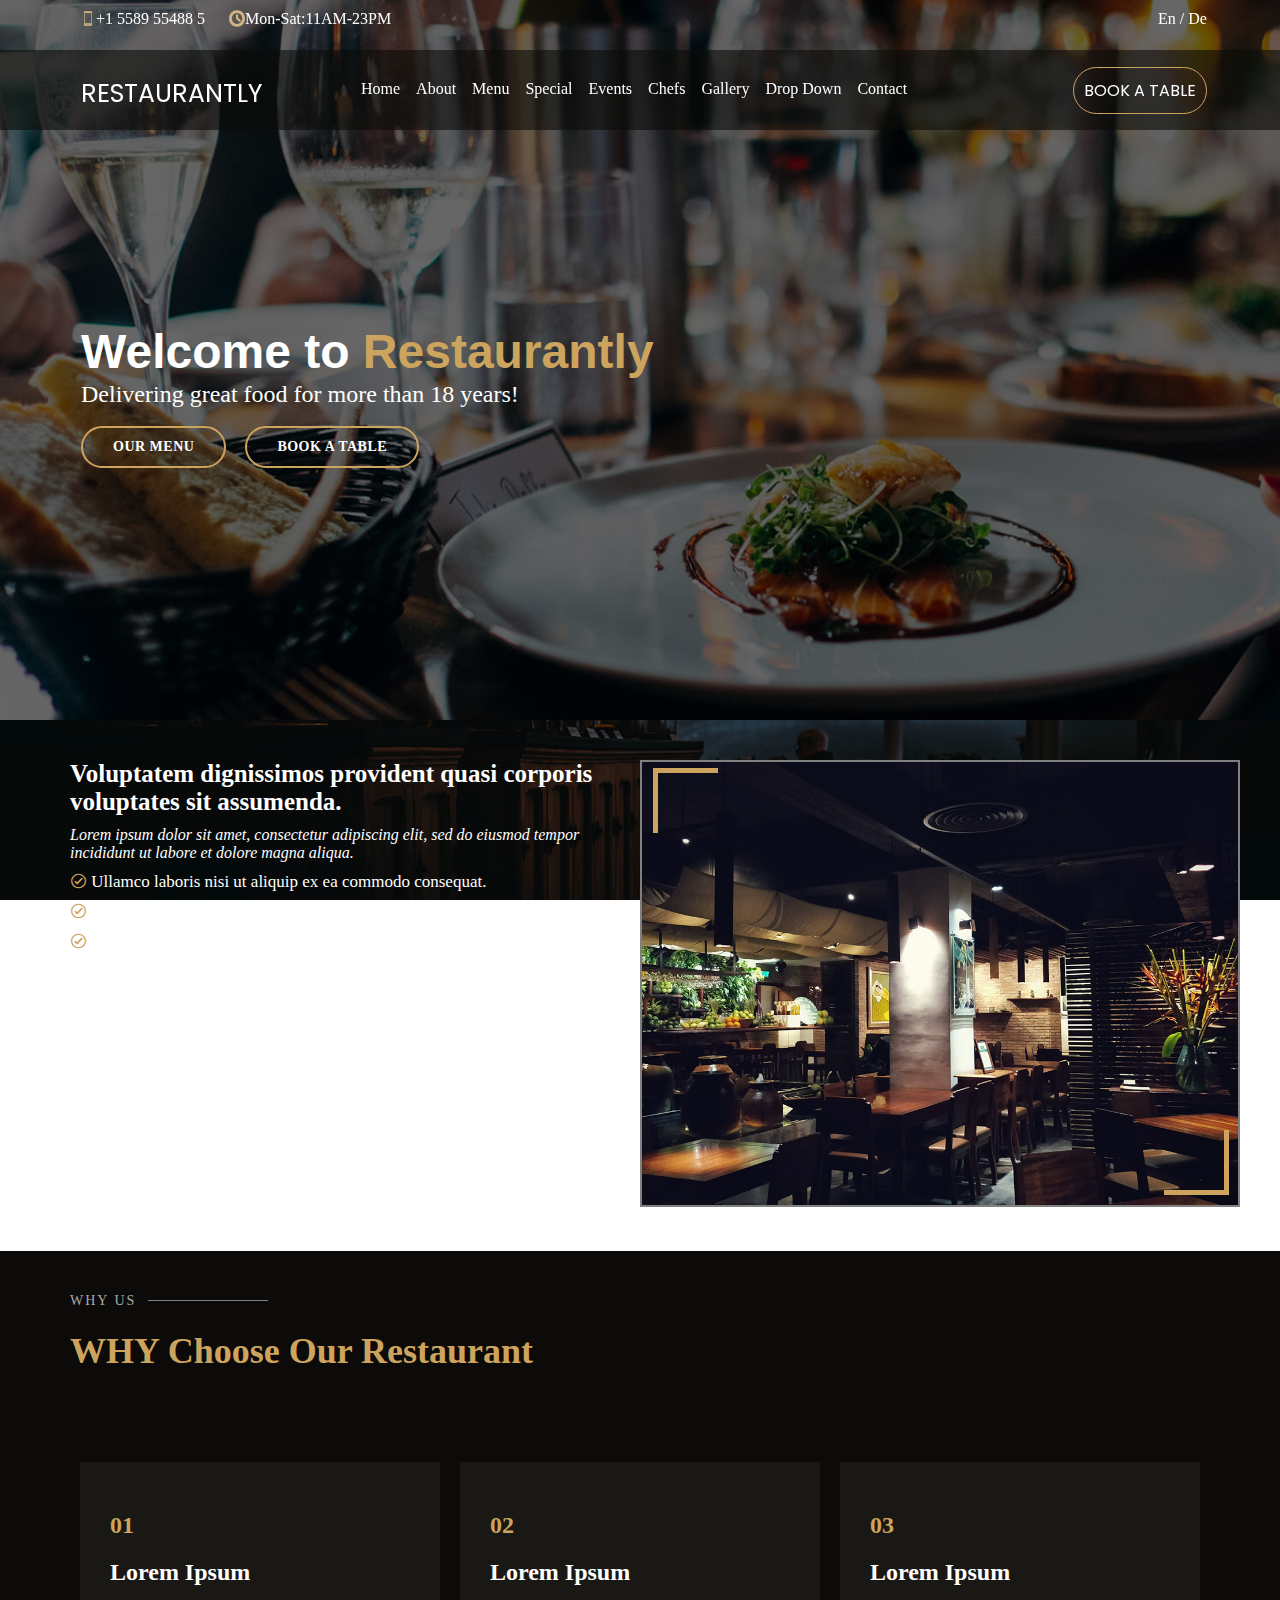
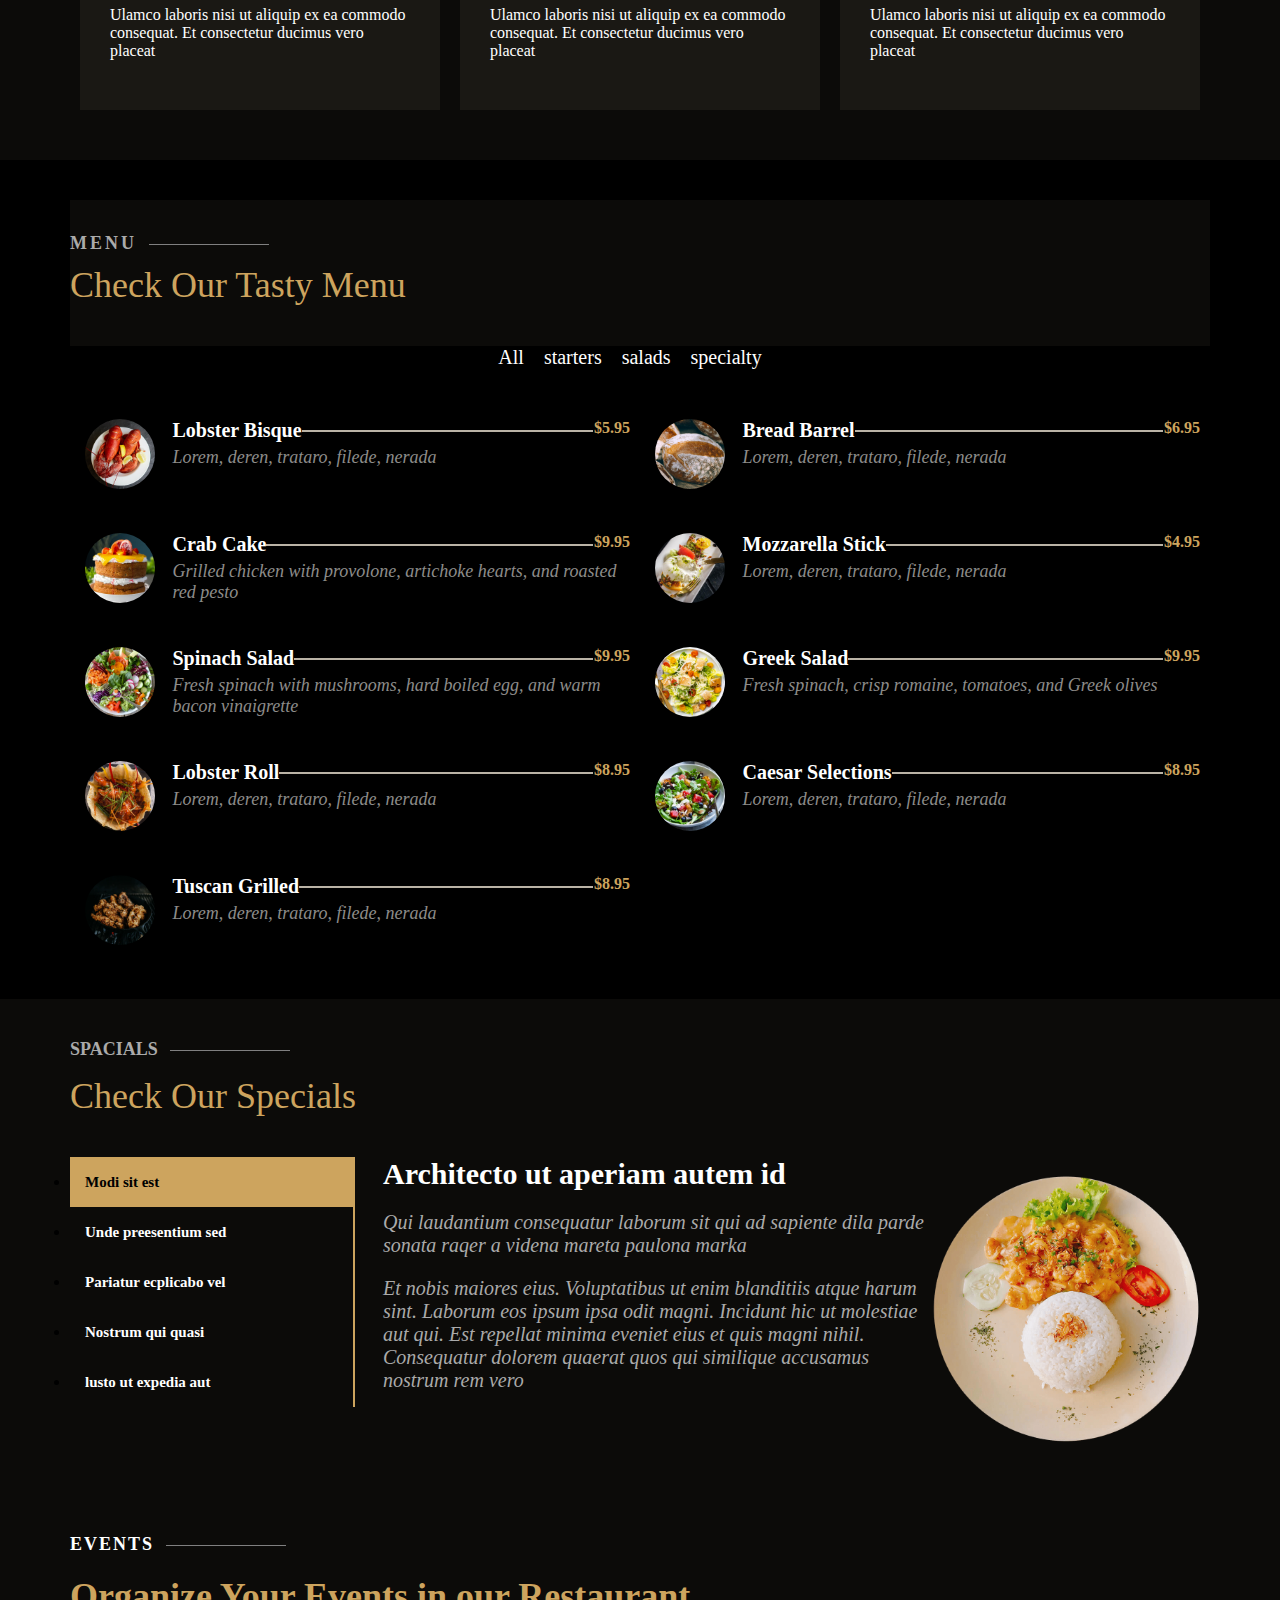
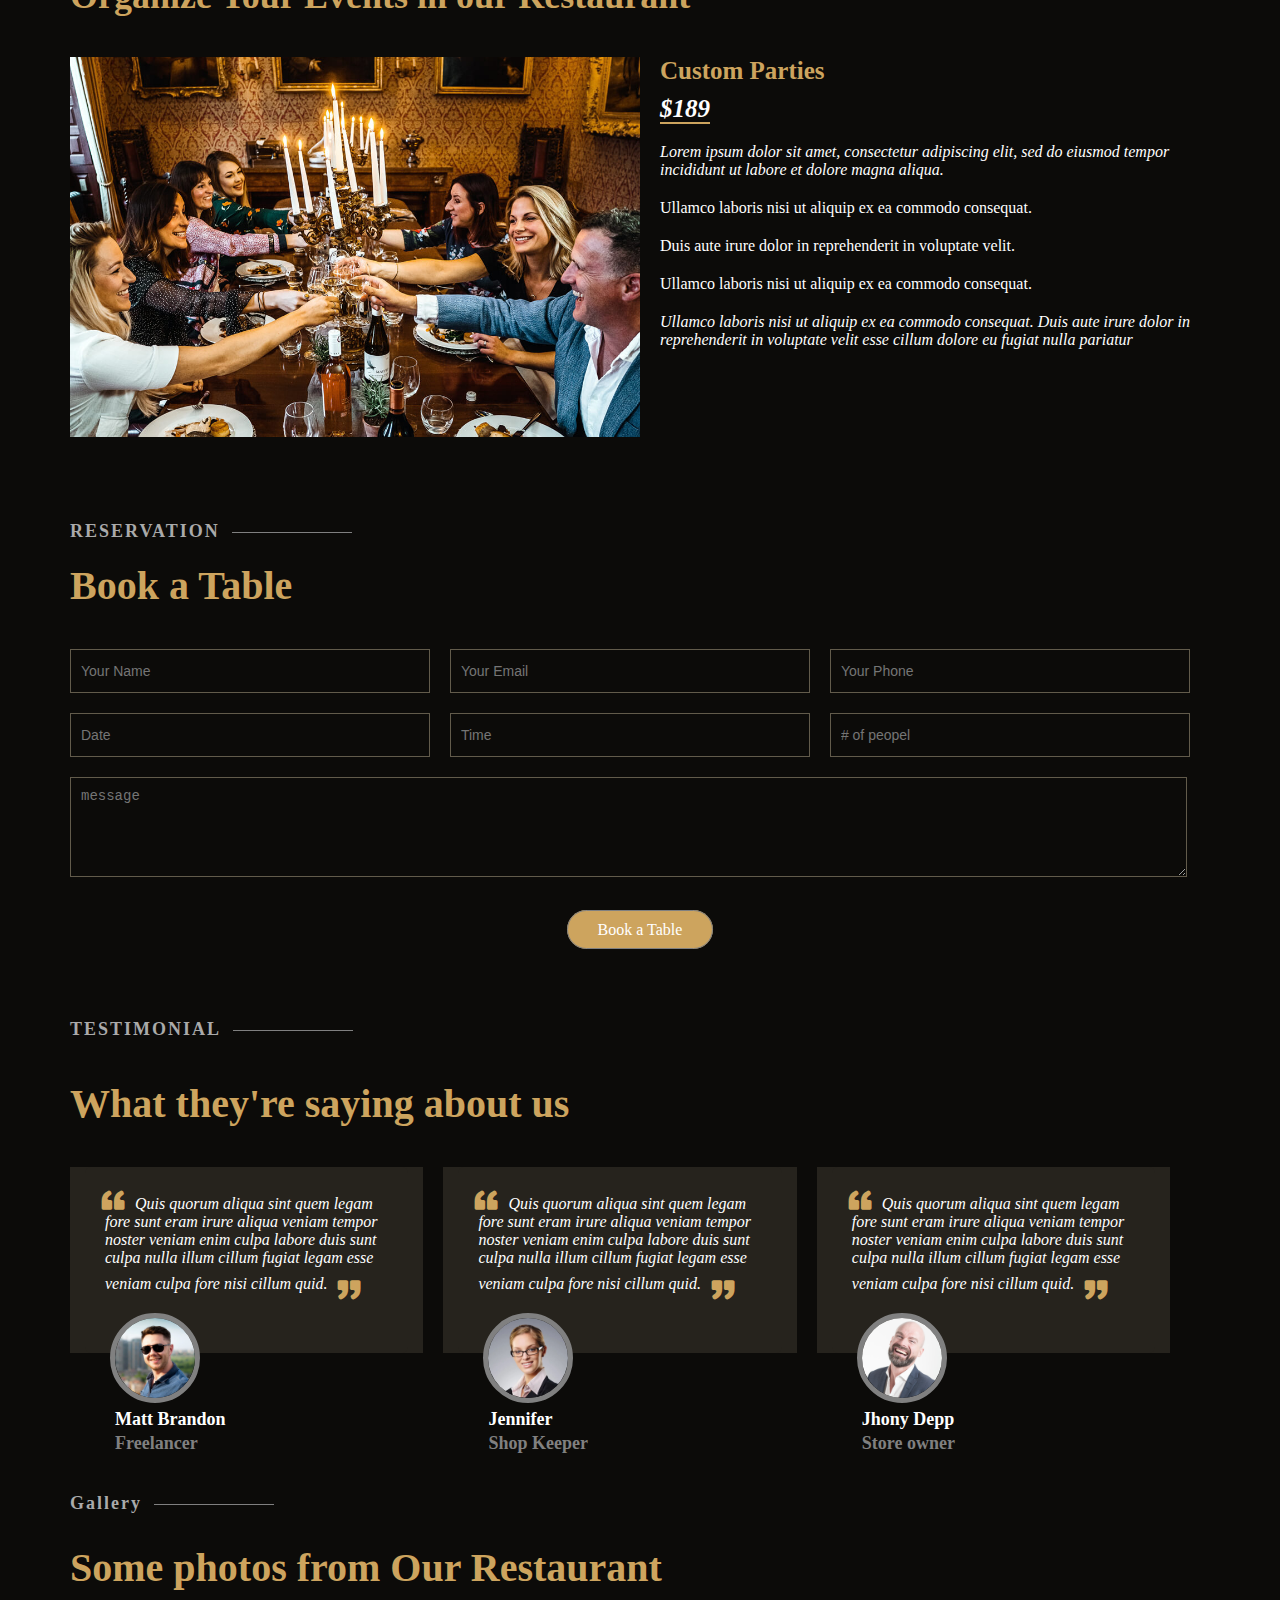
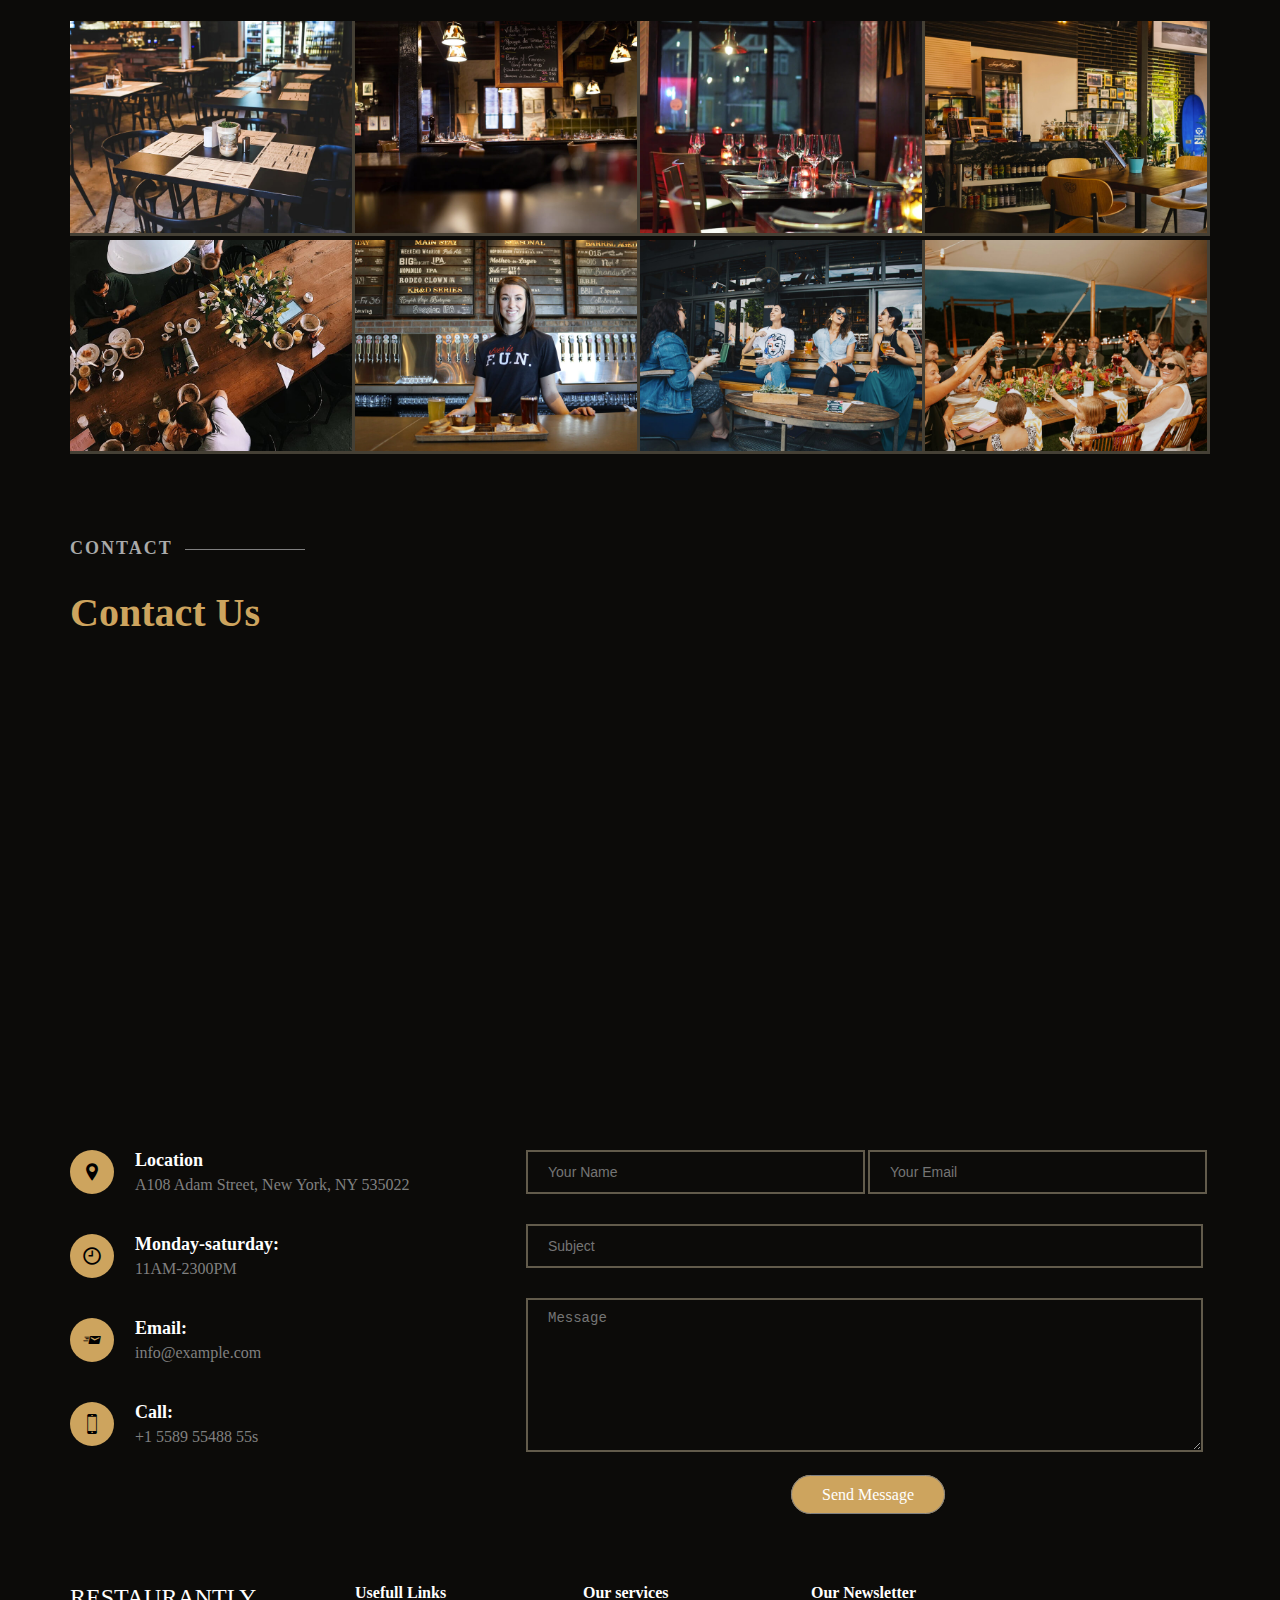
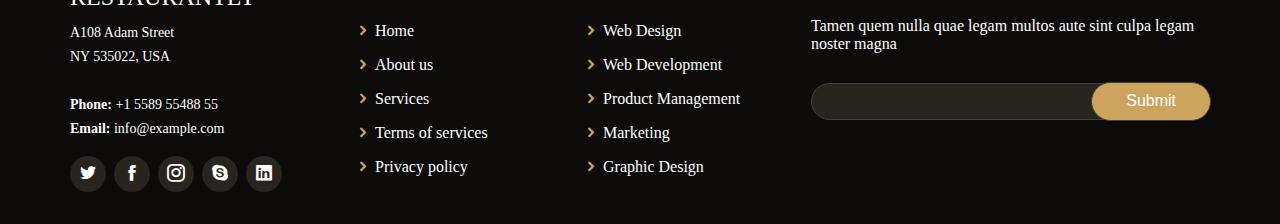
==== index.html @ fe497182 "update" ====
<!DOCTYPE html>
<html lang="en">    
<head>
    <meta charset="UTF-8">
    <meta http-equiv="X-UA-Compatible" content="IE=edge">
    <meta name="viewport" content="width=device-width, initial-scale=1.0">
    <link rel="stylesheet" href="css/style.css">
	<link rel="stylesheet" href="icons/icofont.min.css">
	
    <title>project-1</title>
</head>
<body>
    <!--header section starts-->
    <header class="header-top">
        <!--header info starts-->
        <div class="header-info">

            <div class="container">
                <div class="top-info">
					<ul class="icon">
						<li><i class="icofont-smart-phone"></i>+1 5589 55488 5</li>
						<li><i class="icofont-ui-clock"></i>Mon-Sat:11AM-23PM</li>
					</ul>
                </div>

                <div class="language">
					<div class="lang">
						<a href="#">En<a>
						<span>/</span>
						<a href="#">De</a>
					</div>
                </div>
            </div>
        </div>
        
     <!--header info end-->

     <!--header menu-->
        <div class="header-menu">
            <div class="container">
                <div class="logo"><p>RESTAURANTLY</P></div>
                <div class="menu">
					<a class="line"href="#">Home</a>
					<a class="line"href="#">About</a>
					<a class="line"href="#">Menu</a>
					<a class="line"href="#">Special</a>
					<a class="line"href="#">Events</a>
					<a class="line"href="#">Chefs</a>
					<a class="line"href="#">Gallery</a>
					<a class="line"href="#">Drop Down</a>
					<a class="line"href="#">Contact</a>
				</div>
                <div class="menu-btn">
					<a class="mbtn" href="#">BOOK A TABLE</a>
				</div>
            </div>
        </div>
    <!--header menu end-->
    </header>

    <!--Banner section starts-->

        <section class="banner-section">
		<div class="container">
            <div class="banner-mini">
			    <div class="banner-para">
					<h1>Welcome to <div class="bpara">Restaurantly</div></h1>
					<h2>Delivering great food for more than 18 years!</h2><br>
					
					<a class="menu-btn1" href="#">OUR MENU</a>
					
					<a class="menu-btn1" href="#">BOOK A TABLE</a>
					
				</div>

            </div>
		</div>
        </section>
    <!--Banner section end-->

    <!--about section-->
        <section class="about-section">
            <div class="container">
			
                <div class="abt-cont">
				<div class="abt-para">
				<h3>Voluptatem dignissimos provident quasi corporis voluptates sit assumenda.</h3>
				<p class="fst-cont">Lorem ipsum dolor sit amet, consectetur adipiscing elit, sed do eiusmod tempor incididunt ut labore et dolore magna aliqua.</p>	
				<ul>
					<li>
						<i class="icofont-check-circled"></i>
						 Ullamco laboris nisi ut aliquip ex ea commodo consequat.
					</li>
				</ul>
				<ul>
					<li>
						<i class="icofont-check-circled"></i>
						 Duis aute irure dolor in reprehenderit in voluptate velit.
					</li>
				</ul>
				<ul>
					<li>
						<i class="icofont-check-circled"></i>
						 Ullamco laboris nisi ut aliquip ex ea commodo consequat. Duis aute irure dolor in reprehenderit in voluptate trideta storacalaperda mastiro dolore eu fugiat nulla pariatur.
					</li>
				</ul>
				<p class="last-cont">Ullamco laboris nisi ut aliquip ex ea commodo consequat. Duis aute irure dolor in reprehenderit in voluptate velit esse cillum dolore eu fugiat nulla pariatur. Excepteur sint occaecat cupidatat non proident, sunt in culpa qui officia deserunt mollit anim id est laborum</p>
				</div>
				
				</div> 
				
                <div class="abt-img">
					<img src="about.jpg" rel="image" width="600px">
					
				</div>
				
            </div>
        </section>
            
    <!--about section end-->

    <!-- why us section starts-->
        <section class="why-sec">
            <div class="container">
                <div class="sect-title">
					<span>WHY US</span>
					<h3>WHY Choose Our Restaurant</h3>
				</div>
				
                <div class="why-boxs">
					<div class="box">
				<h2>01</h2>
				<h3>Lorem Ipsum</h3>
				<p>Ulamco laboris nisi ut aliquip ex ea
				commodo consequat. Et consectetur ducimus 
				vero placeat
				</p>
					</div>
				</div>
				
                <div class="why-boxs">
					<div class="box">
					<h2>02</h2>
					<h3>Lorem Ipsum</h3>
					<p>Ulamco laboris nisi ut aliquip ex ea
						commodo consequat. Et consectetur ducimus 
						vero placeat
					</p>
					</div>
				</div>
				
                <div class="why-boxs">
					<div class="box">
					<h2>03</h2>
					<h3>Lorem Ipsum</h3>
					<p>Ulamco laboris nisi ut aliquip ex ea
						commodo consequat. Et consectetur ducimus 
						vero placeat
					</p>
					</div>
				</div>
            </div>
        </section>
    <!--why us section end-->

    <!--food items section starts-->

        <section class="food-items">
            <div class="container">
                <div class="sect-title">
					<h2>MENU</h2>
					<p>Check Our Tasty Menu</p>
				</div>
                <div class="food-title">
					<ul class="menu-items">
						<li><a href="#">All</a></li>
						<li><a href="#">starters</a></li>
						<li><a href="#">salads</a></li>
						<li><a href="#">specialty</a><li>
					</ul>
				
				</div>
			<div class="f-section">
                <div class="food-menu">
                    <div class="food-img">
						<img src="WhatsApp-image.jpeg" width="70px">
					</div>
                    <div class="food-content">
						<div class="ftop">
							<a href="#">Lobster Bisque</a>
							<span>$5.95</span>
							<p>Lorem, deren, trataro, filede, nerada</p>
						</div>
					</div>
                </div>
				
                <div class="food-menu">
                    <div class="food-img">
						<img src="WhatsApp Image.jpeg" width="70px">
					</div>
                    <div class="food-content">
						<div>
							<a href="#">Bread Barrel</a>
							<span>$6.95</span>
							<p>Lorem, deren, trataro, filede, nerada</p>
						</div>
					</div>
                </div>
                <div class="food-menu">
                    <div class="food-img">
						<img src="cake.jpg" width="70px">
					</div>
                    <div class="food-content">
						<div>
							<a href="#">Crab Cake</a>
							<span>$9.95</span>
							<p>Grilled chicken with provolone, artichoke hearts, and roasted red pesto</p>
						</div>
					</div>
                </div>
                <div class="food-menu">
                    <div class="food-img">
						<img src="WhatsApp.jpeg" width="70px">
					</div>
                    <div class="food-content">
						<div>
							<a href="#">Mozzarella Stick</a>
							<span>$4.95</span>
							<p>Lorem, deren, trataro, filede, nerada</p>
						</div>
					</div>
                </div>
                <div class="food-menu">
                    <div class="food-img">
						<img src="WhatsApp I.jpeg" width="70px">
					</div>
                    <div class="food-content">
						<div>
							<a href="#">Spinach Salad</a>
							<span>$9.95</span>
							<p>Fresh spinach with mushrooms, hard boiled egg, and warm bacon vinaigrette</p>
						</div>
					</div>
                </div>
                <div class="food-menu">
                    <div class="food-img">
						<img src="WhatsApp Im.jpeg" width="70px">
					</div>
                    <div class="food-content">
						<div>
							<a href="#">Greek Salad</a>
							<span>$9.95</span>
							<p>Fresh spinach, crisp romaine, tomatoes, and Greek olives</p>
						</div>
					</div>
                </div>
				
				<div class="food-menu">
                    <div class="food-img">
						<img src="roll.jpeg" width="70px">
					</div>
                    <div class="food-content">
						<div class="ftop">
							<a href="#">Lobster Roll</a>
							<span>$8.95</span>
							<p>Lorem, deren, trataro, filede, nerada</p>
						</div>
					</div>
                </div>
				
				<div class="food-menu">
                    <div class="food-img">
						<img src="eaa.jpeg" width="70px">
					</div>
                    <div class="food-content">
						<div class="ftop">
							<a href="#">Caesar Selections</a>
							<span>$8.95</span>
							<p>Lorem, deren, trataro, filede, nerada</p>
						</div>
					</div>
                </div>
				
				<div class="food-menu">
                    <div class="food-img">
						<img src="chiken.jpeg" width="70px">
					</div>
                    <div class="food-content">
						<div class="ftop">
							<a href="#">Tuscan Grilled</a>
							<span>$8.95</span>
							<p>Lorem, deren, trataro, filede, nerada</p>
						</div>
					</div>
                </div>
            </div>
			</div>



        </section>
    <!-- food items end-->
	
	<!--special section starts-->
	
	<section class="special-section">
		<div class="container">
			<div class="spacial-title">
				<h2>SPACIALS</h2>
				<p>Check Our Specials</p>
			</div>
			
			<div class="spec-name">
				<ul>
					<li><a class="active" href="#">Modi sit est</a></li>
					<li><a href="#">Unde preesentium sed</a></li>
					<li><a href="#">Pariatur ecplicabo vel</a></li>
					<li><a href="#">Nostrum qui quasi</a></li>
					<li><a href="#">lusto ut expedia aut</a></li>	
				</ul>
			</div>
			<div class="spec-cont">
				<h3>Architecto ut aperiam autem id</h3>
				<p>Qui laudantium consequatur laborum sit qui ad sapiente dila
			     	parde sonata raqer a videna mareta paulona marka</p>
				<p>Et nobis maiores eius. Voluptatibus ut enim blanditiis atque harum sint. Laborum eos ipsum ipsa odit magni. Incidunt hic ut molestiae aut qui. Est repellat minima eveniet eius et quis magni nihil. Consequatur dolorem quaerat quos qui similique accusamus nostrum rem vero</p>
				
			</div>
			<div class="spec-img">
				<img src="specials-1.png" width="285px">
			
			</div>
		</div>
	</section>
	<!--special section end-->
	
	<!--events section starts-->
	<section>
		<div class="events-section">
			<div class="container">
				<div class="event-title">
					<h2>EVENTS</h2>
					<h3>Organize Your Events in our Restaurant</h3>
				</div>
				<div class="event-img">
					<img src="event-private.jpg" >
				</div>
				<div class="event-para">
					<h2>Custom Parties</h2>
					<span>$189</span>
					<p>Lorem ipsum dolor sit amet, consectetur adipiscing elit, sed do eiusmod tempor incididunt ut labore et dolore magna aliqua.</p>
					<ul>
						<li> Ullamco laboris nisi ut aliquip ex ea commodo consequat.</li>
						<li> Duis aute irure dolor in reprehenderit in voluptate velit.</li>
						<li> Ullamco laboris nisi ut aliquip ex ea commodo consequat.</li>
					</ul>
					<p> Ullamco laboris nisi ut aliquip ex ea commodo consequat. Duis aute irure dolor in reprehenderit in voluptate velit esse cillum dolore eu fugiat nulla pariatur</p>
					
				</div>
			</div>
		</div>
	</section>
	<!--events section end-->
	<!--reservation section starts-->
	<section>
		<div class="reservation-section">
			<div class="container">
				<div class="reservation-title">
					<h2>RESERVATION</h2>
					<h3>Book a Table</h3>
				</div>
				<div class="form-container">
			
						<div class="boxes">
							<input class="fboxes" type="text" id="name" placeholder="Your Name"> 
						</div>
						<div class="boxes">
							<input class="fboxes" type="text" id="email" placeholder="Your Email"> 
						</div>
						<div class="boxes">
							<input class="fboxes" type="text" id="phone" placeholder="Your Phone"> 
						</div>
						<div class="boxes">
							<input class="fboxes" type="text" id="date" placeholder="Date"> 
						</div>
						<div class="boxes">
							<input class="fboxes" type="text" id="time" placeholder="Time"> 
						</div>
						<div class="boxes">
							<input class="fboxes" type="text" id="people" placeholder="# of peopel"> 
						</div>
						<div class="mbox">
							<textarea class="tbox" type="text" id="message" placeholder="message"></textarea> 
						</div>
						<div class="fbutton">
							<a href="#">Book a Table</a>
						</div>
				</div>
			</div>
		</div>
	
	</section>
	<!--reservation section end-->
	
	<!--testimonials section start-->
	<section>
		<div class="testimonial-section">
			<div class="container">
				<div class="testimonial-title">
					<h2>TESTIMONIAL</h2>
					<p>What they're saying about us</p>
				</div>
				
				<div class="testimonial-content">
				  <div class="test-container">
					<div class="cont-1">
						<p> 
							<i class="icofont-quote-left"></i>
							 Quis quorum aliqua sint quem legam fore sunt eram irure aliqua veniam tempor noster veniam enim culpa labore duis sunt culpa nulla illum cillum fugiat legam esse veniam culpa fore nisi cillum quid. 
							<i class="icofont-quote-right"></i>
						</p>
						<img  class="timg" src="testimonials-1.jpg">
						
							<h3>Matt Brandon</h3>
							<h4>Freelancer</h4>
					</div>
					
					<div class="cont-1">
						<p> 
							<i class="icofont-quote-left"></i>
							 Quis quorum aliqua sint quem legam fore sunt eram irure aliqua veniam tempor noster veniam enim culpa labore duis sunt culpa nulla illum cillum fugiat legam esse veniam culpa fore nisi cillum quid. 
							<i class="icofont-quote-right"></i>
						</p>
						<img  class="timg" src="testimonials-2.jpg">
						
							<h3>Jennifer</h3>
							<h4>Shop Keeper</h4>
					</div>
					
					<div class="cont-1">
						<p> 
							<i class="icofont-quote-left"></i>
							 Quis quorum aliqua sint quem legam fore sunt eram irure aliqua veniam tempor noster veniam enim culpa labore duis sunt culpa nulla illum cillum fugiat legam esse veniam culpa fore nisi cillum quid. 
							<i class="icofont-quote-right"></i>
						</p>
						<img  class="timg" src="testimonials-3.jpg">
						
							<h3>Jhony Depp</h3>
							<h4>Store owner</h4>
					</div>
					
					</div>
					
					
			    </div>
		    </div>
			
	    </div>
	</section>
	
	<!--testimonials section end-->
	
	<!--Gallery section start-->
	<section>
		<div class="gallery-section">
			<div class="container">
				<div class="gallery-title">
					<h2>Gallery</h2>
					<p>Some photos from Our Restaurant</p>
				</div>
				
				<div class="gallery-cont">
					<div class="gallery-images">
					
						<div class="gimg">
						<img src="gallery-1.jpg">
						</div>
						
						<div class="gimg">
						<img src="gallery-2.jpg">
						</div>
						
						<div class="gimg">
						<img src="gallery-3.jpg">
						</div>
						
						<div class="gimg">
						<img src="gallery-4.jpg">
						</div>
						
						<div class="gimg">
						<img src="gallery-5.jpg">
						</div>
						
						<div class="gimg">
						<img src="gallery-6.jpg">
						</div>
						
						<div class="gimg">
						<img src="gallery-7.jpg">
						</div>
						
						<div class="gimg">
						<img src="gallery-8.jpg">
						</div>
						
					</div>
				</div>
			</div>
		</div>
	
	</section>
	<!--Gallery section end-->
	
	<!--chefs section start-->
	 
	<!--chefs section end-->
	<!--contact section start-->
	
	<section>
		<div class="contact-section">
			<div class="container">
				<div class="contact-title">
					<h2>CONTACT</h2>
					<p>Contact Us</p>
				</div>
			</div>
			    <div class="containerfulid">
					<iframe src="https://www.google.com/maps/embed?pb=!1m18!1m12!1m3!1d7775.930779133994!2d80.21959857847457!3d12.974065517430153!2m3!1f0!2f0!3f0!3m2!1i1024!2i768!4f13.1!3m3!1m2!1s0x3a525d4711612b35%3A0x19e6c6aaa6a4b995!2sAdyar%20Ananda%20Bhavan%20A2B%20Veg%20Restaurant!5e0!3m2!1sen!2sin!4v1663701608934!5m2!1sen!2sin" width="1515px" height="400px" style="border:0;" allowfullscreen="" loading="lazy" referrerpolicy="no-referrer-when-downgrade"></iframe>
				</div>
		</div>
	
	</section>
		<!--contact section end-->
		
		<!--location section start-->
		
		<section>
			<div class="location-section">
				<div class="container">
					<div class="location-cont">
						<div class="address">
							<i class="icofont-location-pin"></i>
							<h4>Location</h4>
							<p>A108 Adam Street, New York, NY 535022</p>
						</div>
						
						<div class="open-hours">
							<i class="icofont-clock-time"></i>
							<h4>Monday-saturday:</h4>
							<p>11AM-2300PM</p>
						</div>
						
						<div class="email">
							<i class="icofont-send-mail"></i>
							<h4>Email:</h4>
							<p>info@example.com</p>
						</div>
						
						<div class="call">
							<i class="icofont-iphone"></i>
							<h4>Call:</h4>
							<p>+1 5589 55488 55s</p>
						</div>
					</div>
					<div class="location-forms">
						<div class="formbox">
						<div class="row1">
							<input class="lboxes" type="text" id="name" placeholder="Your Name"> 
						</div>
						<div class="row1">
							<input class="lboxes" type="text" id="email" placeholder="Your Email"> 
						</div>
						</div>
						
						<div class="row2">
						<div>
							<input class="lboxes" type="text" id="phone" placeholder="Subject"> 
						</div>
						
						<div class="row3">
						<div>
							<textarea class="lbox" type="text" id="message" placeholder="Message"></textarea> 
						</div>
						
						<div class="rbutton">
							<a href="#">Send Message</a>
						</div>
						
						</div>
				</div>
			</div>
		</section>
		<!--location section end-->
		<!--last-section section start-->
		
		<section>
			<div class="last-section">
				<div class="container">
					<div class="column-section">
						<div class="colu1">
						<h2>RESTAURANTLY</h2>
						<p>A108 Adam Street<br>NY 535022, USA<br><br>
							<b>Phone:</b> +1 5589 55488 55 <br>
							<b>Email:</b> info@example.com
						</p>
						<div class="socialicon">
							<a>
								<i class="icofont-twitter"></i>
							</a>
							<a>
								<i class="icofont-facebook"></i>
							</a>
							<a>
								<i class="icofont-instagram"></i>
							</a>
							<a>
								<i class="icofont-skype"></i>
							</a>
							<a>
								<i class="icofont-linkedin"></i>
							</a>
						</div>
				
						</div>
						
						<div class="colu2">
							<div class="links">
							<h4>Usefull Links</h4>
							<ul>
								<li>
								<i class="icofont-rounded-right"></i>
								<a>Home</a>
								</li>
								<li>
								<i class="icofont-rounded-right"></i>
								<a>About us</a>
								</li>
								<li>
								<i class="icofont-rounded-right"></i>
								<a>Services</a>
								</li>
								<li>
								<i class="icofont-rounded-right"></i>
								<a>Terms of services</a>
								</li>
								<li>
								<i class="icofont-rounded-right"></i>
								<a>Privacy policy</a>
								</li>
							</ul>
							</div>
					    </div>
						
						<div class="colu3">
							<div class="ourservices">
							<h4>Our services</h4>
							<ul>
								<li>
								<i class="icofont-rounded-right"></i>
								<a>Web Design</a>
								</li>
								<li>
								<i class="icofont-rounded-right"></i>
								<a>Web Development</a>
								</li>
								<li>
								<i class="icofont-rounded-right"></i>
								<a>Product Management</a>
								</li>
								<li>
								<i class="icofont-rounded-right"></i>
								<a>Marketing</a>
								</li>
								<li>
								<i class="icofont-rounded-right"></i>
								<a>Graphic Design</a>
								</li>
							</ul>
							</div>
						</div>
						<div class="colu4">
							<h4>Our Newsletter</h4>
							<p>Tamen quem nulla quae legam multos aute sint culpa legam noster magna</p>
							<div class="searchbar">
								<input type="email" name="email">
								<span class="sub">
								<input type="submit" name="subscribe">
								</span>
							</div>
						</div>
					
					</div>
					
					
					
				</div>
			</div>
		
		</section>
</body>
</html>
---- css/style.css ----
@import url('https://fonts.googleapis.com/css2?family=Poppins:wght@100;300&display=swap');
*{
    margin: 0;
    padding: 0;
    box-sizing: border-box;
}

/*main container ----*/
.container{
    width: 1170px;
    padding-left: 15px;
    padding-right: 15px;
    margin: 0 auto;
    display: flex;
    flex-wrap: wrap;
}

.container-fluid{
    width: 100%;
    padding-left: 15px;
    padding-right: 15px;
    display: flex;
    flex-wrap: wrap;
}

.header-top{
    position:fixed;
	width:100%;
	z-index:4;
	
}
.header-info{
		
}
.header-menu{
	background-color:rgba(12, 11, 9, 0.6);
	padding:15px 0;
	font-family: sans-seri
}
.top-info{
    width: 70%;
    height: 50px;
    border: solid px red;
    
}
.icon li{
	color: White;
	display:inline-block;
	list-style-type:none;
	padding:10px;
}
.icon li i{
	color: #d0b483;
}
.language{
    width: 30%;
    height:50px;
	padding-left:290px;
	padding-top:10px;	
   
}
.lang a{
	text-decoration:none;
	color: white;
	text-align:right;
	
}
.logo{
    width: 25%;
    height: 50px;
    
}
.logo p{
	padding:10px;
	padding-left:11px;
	color: white;
	font-size: 25px;
	font-family: Poppins, sans-serif;
}
.menu{
	padding-top: 15px;
    width: 50%;    
}

.line{
	
	padding:6px;
	color:white;
	text-decoration:none;
	
}
.line:hover{
	color:#cda45e;
}
.menu-btn{
    width: 25%;
	padding-left:145px;
    font-family: 'Poppins', sans-serif;
	display:flex;
	align-items:center;
	justify-content: center;
}
.mbtn{
	padding:10px;
	color:white;
	border: 1px solid #cda45e;
	border-radius: 50px;
	text-decoration:none;
}
.mbtn:hover{
	background-color:#cda45e;
}


/*.... banner section ...*/

.banner-section{
	width:100%;
	background:linear-gradient(rgb(0 0 0 / 60%), rgb(0 0 0 / 60%)),url(../hero-bg.jpg);
	padding:10px;
	background-attachment: fixed;
	background-size: cover;
}
.banner-mini{
	padding:165px 0px;	
	background-size: cover;
}
.banner-para{
	padding: 25% 11px;
	width:100%;
	height:370px;	
}
.banner-para h1{
	margin:0;
	font-size:48px;
	font-weight:700;
	line-height:56px;
	color:#fff;
	font-family: sans-serif;
}
.banner-para h2{
	color:#fff;
	font-weight:500;
	line-height:1.2;	
}
.menu-btn1{
	display:inline-block;
	padding:12px 30px;
	margin-top:15px;
	margin:0 15px 0 0;
	text-transform:uppercase;
	border: 2px solid #cda45e;
	line-height:1;
	font-weight:600;
	font-size:14px;
	letter-spacing:0.5px;
	color:#fff;
	border-radius:50px;
	text-decoration:none;
}

.bpara{
	display:inline-block;
	color:#cda45e;
}
.menu-btn1:hover{
	background-color:#cda45e;
}
/*... about section ....*/

.about-section{
    padding: 40px 0;
	background-image: linear-gradient(rgb(0 0 0 / 60%), rgb(0 0 0 / 60%)), url(../about-bg.jpg);	
	background-repeat:no-repeat;
	background-size:cover;
	background-attachment: fixed;
	
}
.abt-para h3{
	font-size: 25px;
	font-weight:600;
	color:white;
	margin-bottom:10px;
}

.abt-para ul li i{
	color:#cda45e;
}
.abt-para ul li {
	color:white;
	list-style-type:none;
	font-size:17px;
	margin-bottom:10px;
	font-size:200;
}
.fst-cont{
	font-style:italic;
	color:white;
	margin-bottom:10px;
}	
.last-cont{
	font-size:20px;
	color:white;
	margin-top:20px;
	font-family:sans serif;
}

.abt-cont{
    width:50%;
    
}
.abt-img{
    width:50%;
	position:relative;
}
.abt-img img{
	border:2px solid grey;
}

.abt-img::before{
	content:"";
	width:60px;
	height:60px;
	border-right:5px solid #cda45e;	
	border-bottom:5px solid #cda45e;
	position:absolute;
	right:-19px;
	bottom:16px;
	z-index:2;
	opacity:1;
}
.abt-img::after{
	content:"";
	width:60px;
	height:60px;
	border-left:5px solid #cda45e;	
	border-top:5px solid #cda45e;
	position:absolute;
	right:492px;
	top:8px;
	z-index:1;
	opacity:1;
}
.food-content a:hover{
	color:#cda45e;
}

/*... why us section...*/

.why-us-section{
    padding: 40px 0;
    
}
.sect-title{
    width:100%;
    padding:40px 0;
	background-color: #0c0b09;
    
}
.sect-title span{
	font-size:14px;
	font-weight:500;
	padding:0;
	margin:0px 0px 25px 0px;
	line-height:1px;
	letter-spacing:2px;
	text-transform:uppercase;
	color:white;
	font-family: sans serif;
	display:inline-block;
	color:#aaaaaa;
}
.why-sec{
	background-color:#0c0b09;
}
.why-sec span:after{
	content:"";
	width:120px;
	height:1px;
	display:inline-block;
	margin:4px 12px;	
	background:grey;
}
.sect-title h3{
	color:#cda45e;
	font-size:36px;
	font-weight:700;	
}
.why-boxs{
    width: 33.33%;
    
	padding:50px 10px;
}
.box{
	padding: 50px 30px;
	background-color:#1a1814;	
	
}
.box h2{
	color:#cda45e;
	transition:2s;
}
.box h3{
	color:white;
	font-size:24px;
	margin:20px 0;
	transition:2s;
}
.box p{
	color:white;
	transition:2s;
}
.box:hover{
	background-color:#cda45e;
	transition:2s;
	
}
.box:hover h2, .box:hover h3, .box:hover p{
	color:white;
	transform:translateY(-20px);
	
}


/*... food section....*/
.food-items{
	background-color: black;
    padding: 40px 0; 
}
.sect-title{
	width:100%;
}
.sect-title h2{
	color:white;
	margin:0 0 15px 0; 
	font-size:18px;
	line-height:1px;
	text-transform:uppercase;
	letter-spacing:3px;	
	color:#aaaaaa;
}
.sect-title h2:after{
	content:"";
	width:120px;
	height:1px;
	display:inline-block;
	margin:4px 12px;	
	background:grey;
}
.sect-title p{
	color:#cda45e;
	font-size:36px;
}
.menu-items{
	list-style-type:none;
	display:flex;
	justify-content:center;
	font-size:20px;
	color:white;
}
.menu-items li{
	padding:0 10px;
	
}
.menu-items li a{
	text-decoration:none;
	color:white;
}
.menu-items li a:hover{
	color:#cda45e;
}

.food-title{
    width: 100%;
	margin-bottom:20px;
   
}
.food-menu{
    width: 50%;
    display: flex;
    padding: 10px;
	margin-top:20px;
}
.f-section{
		width:100%;
		display:flex;
		flex-wrap:wrap;
}
.food-content a{
	color:white;
	background-color:#000000;
	text-decoration:none;
	padding:0 0 0 10px; 
	font-weight:700;
	font-size:20px;
	position:relative;
	z-index:1;
}
.food-content span{
	color:#cda45e;
	background-color:#000000;
	font-weight:600;
	padding: 0 0px;
	float:right;
}
.food-content p{
	color:#8d8c8a;
	padding:0 10px;
	margin:5px 0 0 0;
	font-style:italic;
	font-size:18px;
}
.food-content a::after{
	content:"";
	position:absolute;
	display:inline-block;
	border-bottom:2px solid #bab3a6;	
	width:430px;
	height:1px;
	top:10px;
	left:0;
	z-index:-1;
}

.food-menu .food-img{
    width: 15%;
    
}
.food-img img{
	border-radius:50px;
	margin-left:5px;
}
.food-menu .food-content{
	width:85%; 
}

/*... food section end....*/

/*... special section....*/

.special-section{
	background-color:#0c0b09;
	padding: 40px 0; 
	width:100%;
}
.spacial-title{
	width:100%;
}
.spacial-title h2{
	
	font-size:18px;
	font-weight:600;
	color:#aaaaaa;
}
.spacial-title p{
	color:#cda45e;
	font-size:36px;
	margin:15px 0 40px 0;
}
.spacial-title h2:after{
	content:"";
	width:120px;
	height:1px;
	display:inline-block;
	margin:4px 12px;
	background-color:grey;
}
.spec-name{
	width:25%;
	
}
.spec-name ul li{
	
}
.spec-name ul li a{
	color:white;
	text-decoration:none;
	padding:15px 15px;
	font-size:15px;
	font-weight:600;
	line-height:20px;
	display:block;
}
.spec-name ul li a.active{
	color:black;
	background-color:#cda45e;
}
.spec-name ul li a:hover{
	color:black;
	background-color:#cda45e;
}


.spec-cont{
	width:50%;
	padding-left:28px;
	color:white;
}
.spec-cont h3{
	font-size:30px;
	font-weight:600;
	
}
.spec-name li{
	border-right:2px solid #cda45e;
	
}
.spec-cont p{
	margin:20px 0 15px 0;
	font-size:20px;
	font-weight:500;
	font-style:italic;
	color:#aaaaaa;
}
.spec-img img{
	border-radius:50%;
}
	/*... special section end....*/
	
.events-section{
	background-color:#0c0b09;
	padding: 40px 0; 
	width:100%;
}
.event-title{
	width:100%;
}
.event-title h2{
	color:white;
	font-weight:600;
	font-size:18px;
	letter-spacing:2px;
}
.event-title h3{
	color:#cda45e;
	font-weight:700;
	margin-top:20px;
	font-size:36px;
}
.event-img{
	width:50%;
	
}
.event-img img{
	margin-top:40px;
	width:570px;
}
.event-para{
	width:50%;	
	
}
.event-para h2{
	margin:40px 0 10px 20px;
	color:#cda45e;
	font-size:25px;
		
}
.event-para span{
	margin:20px 0 0 20px;
	color:white;
	font-size:25px;	
	font-weight:800;
	border-bottom:2px solid #cda45e;
	font-style:italic;
}
.event-para p{
	margin:20px 0 0 20px;
	color:white;
	font-style:italic;
}
.event-para ul li{
	color:white;
	margin:20px 0 0 20px;
	list-style-type:none;
}
.event-title h2:after{
	content:"";
	width:120px;
	height:1px;
	display:inline-block;
	margin:4px 12px;
	background-color:grey;
}
	/*... events section end....*/
	
.reservation-section{
	background-color:#0c0b09;
	padding: 40px 0; 
	width:100%;
}
.reservation-title{
	width:100%;
}
.reservation-title h2{
	color:#aaaaaa;
	font-size:18px;
	letter-spacing:2px;
}
.reservation-title h3{
	color:#cda45e;
	font-weight:700;
	margin-top:20px;
	font-size:40px;
}
.reservation-title h2:after{
	content:"";
	width:120px;
	height:1px;
	display:inline-block;
	margin:4px 12px;
	background-color:grey;
}
.form-container{
	width:100%;
	display:flex;
	flex-wrap:wrap;
	margin-top:40px;
}
.boxes{
	width:33.33%;
	padding:0 20px 20px 0;
}
.fboxes{
	width:100%;
	background-color:#0c0b09;
	color:white;
	font-size:14px;
	height:44px;
	border:1px solid #625b4b;
	padding:10px 10px 10px 10px;	
}
.mbox{
	width:98%;
}
.tbox{
	height:100px;
	background-color:#0c0b09;
	color:white;
	font-size:14px;
	width:100%;
	padding:10px 0 0 10px;
	border:1px solid #625b4b;
}
.fbutton{
	width:100%;
	margin-top:40px;
	text-align:center;	
	
	
}
.fbutton a{
	text-decoration:none;
	color:white;
	border-radius:50px;
	border:1px solid grey;
	padding:10px 30px;
	background-color:#cda45e;
	transition:0.5s;
	
}
	/*... special section end....*/
	
.testimonial-section{
	background-color:#0c0b09;
	padding: 40px 0; 
	width:100%;
	
}
.testimonial-section h2{
	color:#aaaaaa;
	font-size:18px;
	letter-spacing:2px;
}
.testimonial-section h2:after{
	content:"";
	width:120px;
	height:1px;
	display:inline-block;
	margin:4px 12px;
	background-color:grey;
}
.testimonial-title{
	width:100%;
}
.testimonial-title  p{
	color:#cda45e;
	font-weight:700;
	margin-top:40px;
	font-size:40px;
	
}
.testimonial-content{
	width:100%;
	margin-top:40px;
	
}
.test-container{
	width:100%;	
	display:flex;
	flex-wrap:wrap;
	margin-bottom:60px;
	
}
.cont-1{
	width:31%;
	background-color:#26231d;
	margin-right:20px;
	
}

.cont-1 p{
	font-style:italic;
	margin:0 15px 0 15px;
	padding:20px 20px 60px 20px;
	background:#26231d;
	color:white;
	border-radius:6px;
	z-index:1;
}

.icofont-quote-left{
	display:inline-block;
	position:relative;
	left:-5px;
}
.icofont-quote-left:before{
	color:#cda45e;
	font-size:26px;
	font-weight:400;
	line-height:1;
}
.icofont-quote-right{
	display:inline-block;
	position:relative;
	right:-5px;
	top:10px;
}
.icofont-quote-right::before{
	color:#cda45e;
	font-size:26px;
	font-weight:400;
	line-height:1;
	position:relative;
}
.timg{
	width:90px;
	border-radius:50%;
	margin:-40px 0 0 40px;
	z-index:2;
	position:absolute;
	border:5px solid grey;
}
.cont-1 h3{
	font-size:18px;
	font-weight:bold;
	margin:56px 0 5px 45px;
	color:white;
	background-color:#0c0b09;
	position:absolute;
}
.cont-1 h4{
	font-size:18px;
	font-weight:bold;
	margin:80px 0 5px 45px;
	color:grey;
	background-color:#0c0b09;
	position:absolute;
}

/*... testimonial section end....*/

.gallery-section{
	background-color:#0c0b09;
	padding: 40px 0; 
	width:100%;
	
}
.gallery-section h2{
	color:#aaaaaa;
	font-size:18px;
	letter-spacing:2px;
}
.gallery-section h2:after{
	content:"";
	width:120px;
	height:1px;
	display:inline-block;
	margin:4px 12px;
	background-color:grey;
}
.gallery-title  p{
	color:#cda45e;
	font-weight:700;
	margin-top:30px;
	font-size:40px;	
}
.gallery-title{
	width:100%;
}
.gallery-cont{
	width:100%;
}
.gallery-images{
	width:100%;
	margin-top:30px;
	display:flex;
	flex-wrap:wrap;	
}
.gallery-images img{
	width:285px;
	
}
.gimg{
	width:25%;
	overflow:hidden;
}
.gimg img{
	border-right:3px solid #454035;
	border-bottom:3px solid #454035;
	overflow:hidden;
}
.gimg img:hover{
	transition:0.5s;
	transform: scale(1.1);
}
/*... gallery section end....*/



/*... chefs section end....*/

.contact-section{
	background-color:#0c0b09;
	padding: 40px 0; 
	width:100%;
	overflow:hidden;
}
.contact-section h2{
	color:#aaaaaa;
	font-size:18px;
	letter-spacing:2px;
}
.contact-section h2:after{
	content:"";
	width:120px;
	height:1px;
	display:inline-block;
	margin:4px 12px;
	background-color:grey;
}
.contact-title  p{
	color:#cda45e;
	font-weight:700;
	margin-top:30px;
	font-size:40px;	
}
.contact-title{
	width:100%;
	margin-bottom:30px;
}

/*... contact section end....*/

.location-section{
	background-color:#0c0b09;
	padding: 40px 0; 
	width:100%;
}
.location-cont{
	width:40%;
	height:300px;
	
}
.location-forms{
	width:60%;
	
	
}
.icofont-location-pin{
	font-size:20px;
	float:left;
	width:44px;
	height:44px;
	align-items:center;
	background-color:#cda45e;
	display:flex;
	justify-content:center;
	border-radius:50px;
	transition:all 0.3s ease;
}
.address h4{
	color:white;
	font-size:18px;
	font-weight:600;
	margin-bottom:5px;
	padding-left:65px;
	font-family:open-sans;
}
.address p{
	padding-left:65px;
	color:grey;
}
.icofont-clock-time{
	font-size:20px;
	float:left;
	width:44px;
	height:44px;
	align-items:center;
	background-color:#cda45e;
	display:flex;
	justify-content:center;
	border-radius:50px;
	transition:all 0.3s ease;
}
.open-hours{
	margin-top:40px;
}
.open-hours h4{
	color:white;
	font-size:18px;
	font-weight:600;
	margin-bottom:5px;
	padding-left:65px;
	font-family:open-sans;
}
.open-hours p{
	padding-left:65px;
	color:grey;
}
.icofont-send-mail{
	font-size:20px;
	float:left;
	width:44px;
	height:44px;
	align-items:center;
	background-color:#cda45e;
	display:flex;
	justify-content:center;
	border-radius:50px;
	transition:all 0.3s ease;
}
.email{
	margin-top:40px;
}
.email h4{
	color:white;
	font-size:18px;
	font-weight:600;
	margin-bottom:5px;
	padding-left:65px;
	font-family:open-sans;
}
.email p{
	padding-left:65px;
	color:grey;
}

.icofont-iphone{
	font-size:20px;
	float:left;
	width:44px;
	height:44px;
	align-items:center;
	background-color:#cda45e;
	display:flex;
	justify-content:center;
	border-radius:50px;
	transition:all 0.3s ease;
}
.call{
	margin-top:40px;
}
.call h4{
	color:white;
	font-size:18px;
	font-weight:600;
	margin-bottom:5px;
	padding-left:65px;
	font-family:open-sans;
}
.call p{
	padding-left:65px;
	color:grey;
}

.formbox{
	width:100%;
	display:flex;
	flex-wrap:wrap;
}
.row1{
	width:50%;
}
.row1 input{
	border:2px solid #625b4b;
	background-color:#0c0b09;
	color:white;
	font-size:14px;
	height:44px;
	margin:0 0px 30px 0px;
	width:99%;
}
.lboxes{
	
	padding:0 0 0 20px;
}
.row2{
	width:100%;
}
.row2 input{
	
	border:2px solid #625b4b;
	background-color:#0c0b09;
	color:white;
	font-size:14px;
	height:44px;
	margin:0 0px 30px 0px;
	width:99%;
}
.row3{
	width:100%;
	
}
.row3 textarea{
	
	border:2px solid #625b4b;
	background-color:#0c0b09;
	color:white;
	font-size:14px;
	height:44px;
	margin:0 0px 30px 0px;
	padding:10px 20px;
	height:154px;
	width:99%;
}
.rbutton{
	width:100%;
	text-align:center;
}
.rbutton a{
	color:white;	
	text-decoration:none;
	border-radius:50px;
	padding:10px 30px;
	border:1px solid grey;
	background-color:#cda45e;
	transition:0.5s;
}
/*... location section end....*/

.last-section{
	background-color:#0c0b09;
	padding: 40px 0; 
	width:100%;
}
.column-section{
	width:100%;
	display:flex;
	flex-wrap:wrap;
	height:200px;
}
.colu1{
	width:25%;
}
.colu2{
	width:20%;
	height:200px;
}
.colu3{
	width:20%;
	height:200px;
}
.colu4{
	width:35%;
	height:200px;
}
.colu1 h2{
	color:white;
	font-size:24px;
	font-weight:300;
}
.colu1 p{
	color:white;
	font-size:14px;
	line-height:24px;
	margin-top:10px;
}
.socialicon{
	margin-top:15px;
}
.icofont-twitter{
	font-size:18px;
	display:inline-block;
	background:#28251f;
	color:white;
	line-height:1;
	padding:8px 0;
	margin-right:4px;
	border-radius:50px;
	text-align:center;
	width:36px;
	height:36px;
}
.icofont-facebook{
	font-size:18px;
	display:inline-block;
	background:#28251f;
	color:white;
	line-height:1;
	padding:8px 0;
	margin-right:4px;
	border-radius:50px;
	text-align:center;
	width:36px;
	height:36px;
}
.icofont-instagram{
	font-size:18px;
	display:inline-block;
	background:#28251f;
	color:white;
	line-height:1;
	padding:8px 0;
	margin-right:4px;
	border-radius:50px;
	text-align:center;
	width:36px;
	height:36px;
}
.icofont-skype{
	font-size:18px;
	display:inline-block;
	background:#28251f;
	color:white;
	line-height:1;
	padding:8px 0;
	margin-right:4px;
	border-radius:50px;
	text-align:center;
	width:36px;
	height:36px;
}
.icofont-linkedin{
	font-size:18px;
	display:inline-block;
	background:#28251f;
	color:white;
	line-height:1;
	padding:8px 0;
	margin-right:4px;
	border-radius:50px;
	text-align:center;
	width:36px;
	height:36px;
}

.colu2 h4{
	font-size:16px;
	font-weight:600;
	color:white;
	position:relative;
	padding-bottom:12px;
	
}
.colu2 ul li{
	padding:8px 0;
	color:white;	
	list-style-type:none;
}
.icofont-rounded-right{
	color:#cda45e;
}
.colu3 h4{
	font-size:16px;
	font-weight:600;
	color:white;
	position:relative;
	padding-bottom:12px;
	
}
.colu3 ul li{
	padding:8px 0;
	color:white;	
	list-style-type:none;
}
.icofont-rounded-right{
	color:#cda45e;
}
.colu4 h4{
	font-size:16px;
	font-weight:600;
	color:white;
	padding-bottom:15px;
}
.colu4 p{
	color:white;	
}
.searchbar{
	position:relative;
}
.searchbar input{
	width:100%;
	margin-top:30px;
	background-color:#28251f;
	padding:10px 10px;
	border-radius:50px;
	border:1px solid #454035;
	color:white;
	background-color:#28251f;	
}
.sub input {
	position:absolute;
	top:-1px;
	width:30%;
	right:-1px;
	bottom:-1px;
	font-size:16px;
	padding:0 20px 2px 20px;
	background-color:#cda45e;
	color:white;
	border-radius:50px;
}
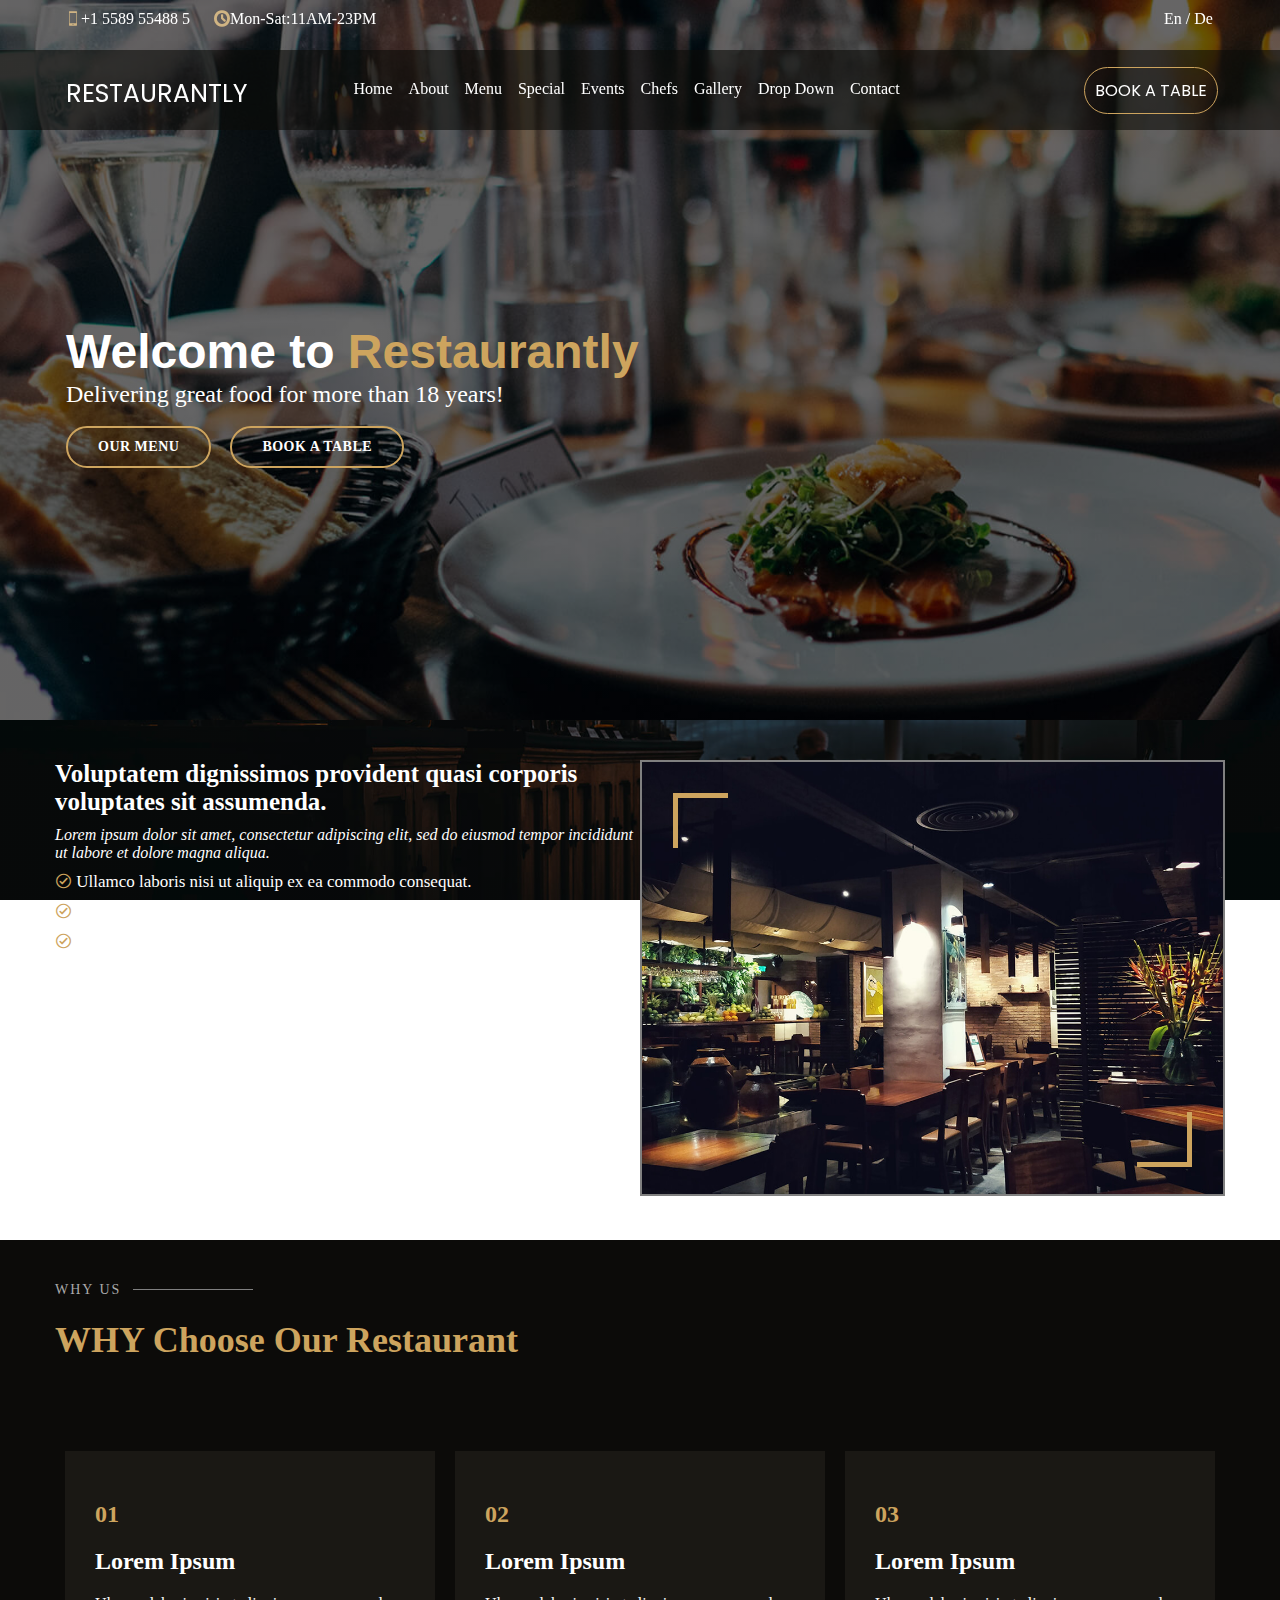
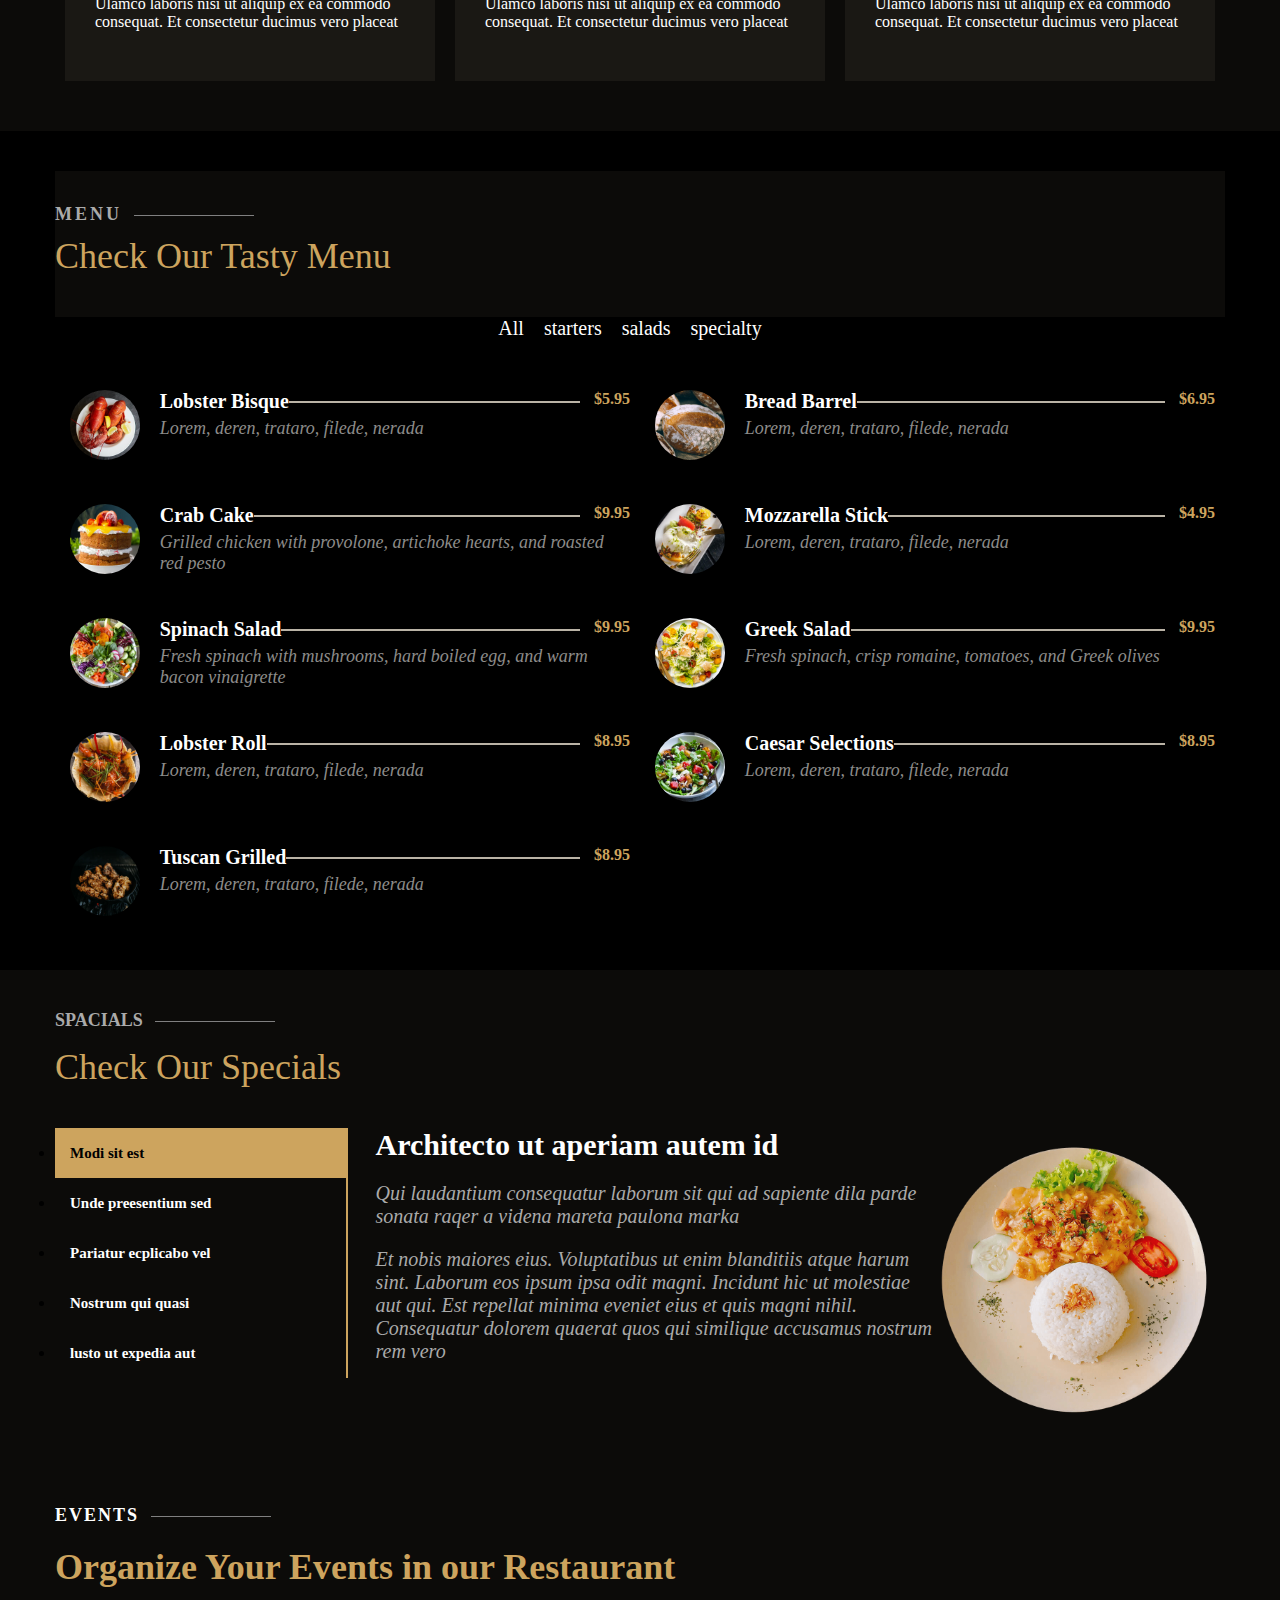
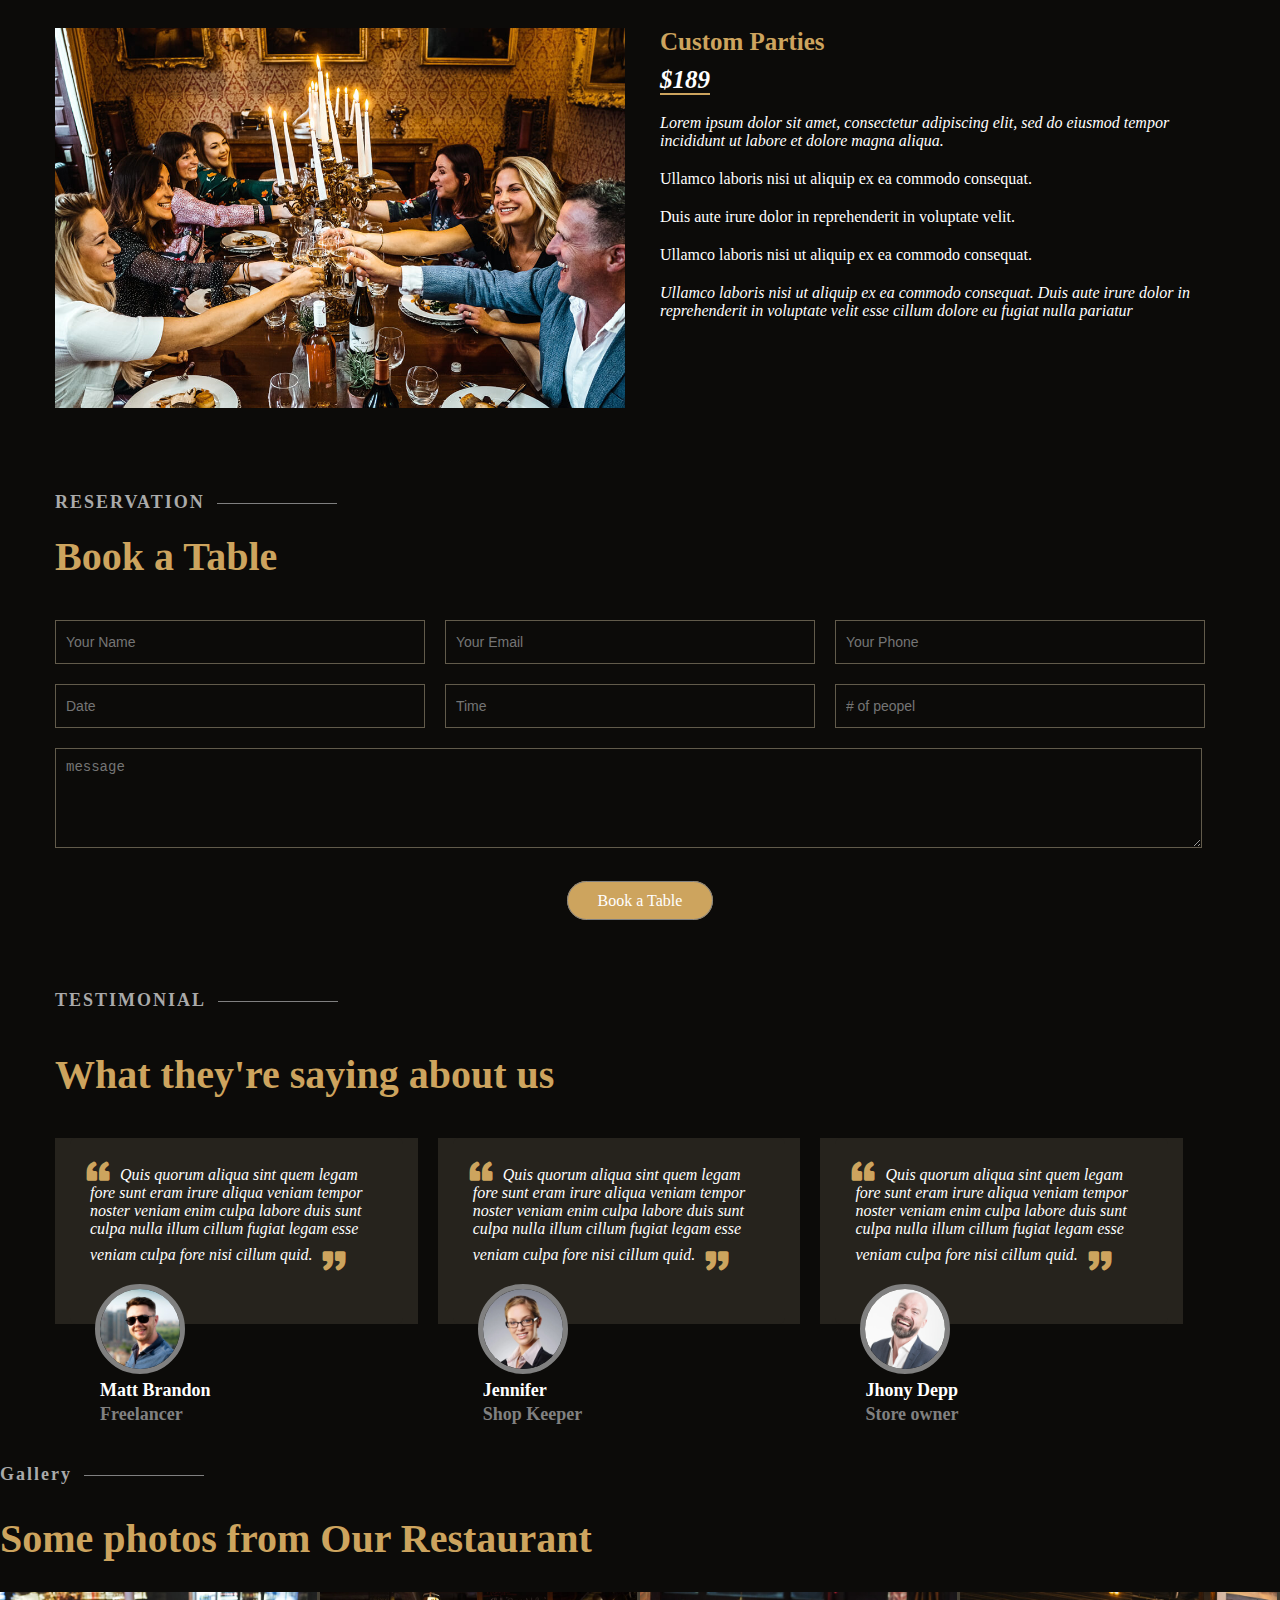
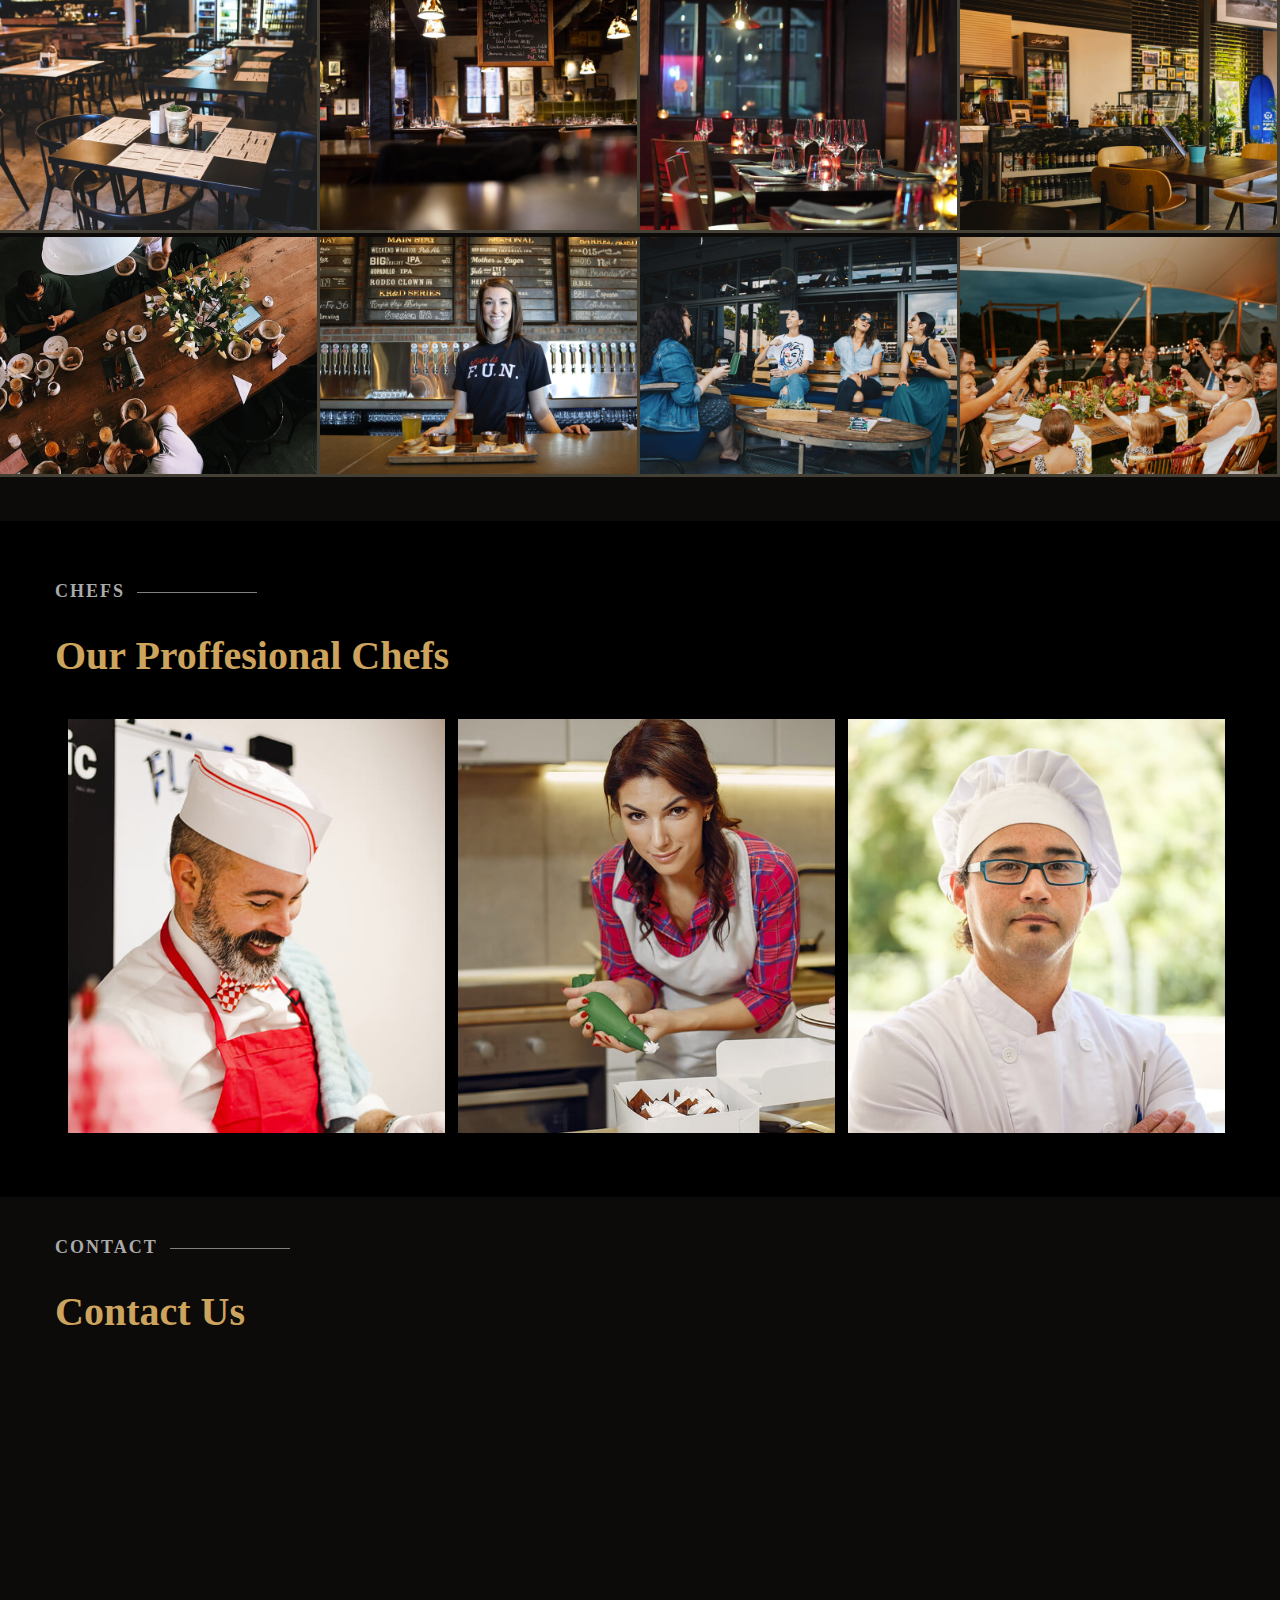
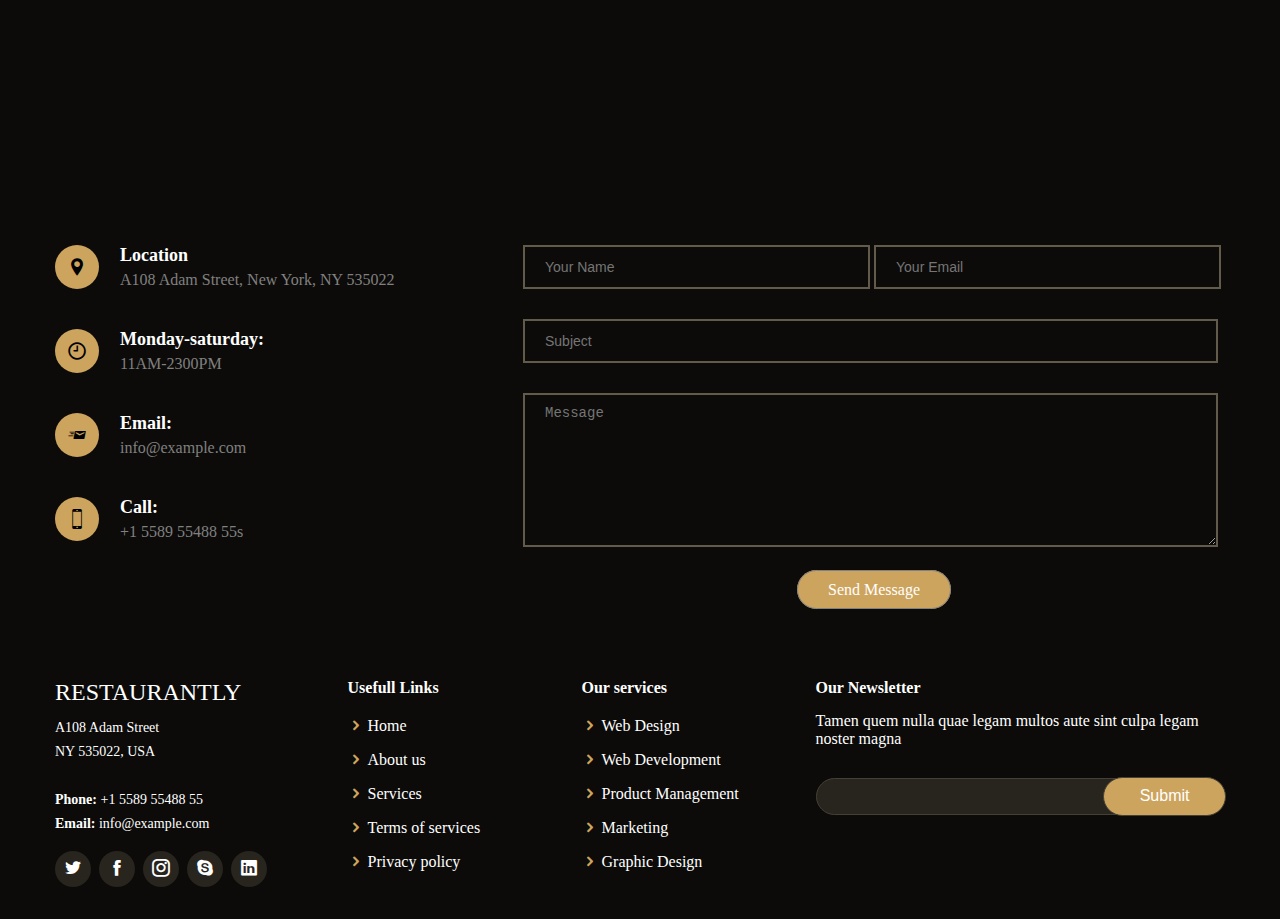
==== commit 69837985: "complete chefs section" ====
--- a/index.html
+++ b/index.html
@@ -110,7 +110,7 @@
 				</div> 
 				
                 <div class="abt-img">
-					<img src="about.jpg" rel="image" width="600px">
+					<img src="images/about.jpg" width="100%">
 					
 				</div>
 				
@@ -183,7 +183,7 @@
 			<div class="f-section">
                 <div class="food-menu">
                     <div class="food-img">
-						<img src="WhatsApp-image.jpeg" width="70px">
+						<img src="images/WhatsApp-image.jpeg" width="70px">
 					</div>
                     <div class="food-content">
 						<div class="ftop">
@@ -196,7 +196,7 @@
 				
                 <div class="food-menu">
                     <div class="food-img">
-						<img src="WhatsApp Image.jpeg" width="70px">
+						<img src="images/WhatsApp Image.jpeg" width="70px">
 					</div>
                     <div class="food-content">
 						<div>
@@ -208,7 +208,7 @@
                 </div>
                 <div class="food-menu">
                     <div class="food-img">
-						<img src="cake.jpg" width="70px">
+						<img src="images/cake.jpg" width="70px">
 					</div>
                     <div class="food-content">
 						<div>
@@ -220,7 +220,7 @@
                 </div>
                 <div class="food-menu">
                     <div class="food-img">
-						<img src="WhatsApp.jpeg" width="70px">
+						<img src="images/WhatsApp.jpeg" width="70px">
 					</div>
                     <div class="food-content">
 						<div>
@@ -232,7 +232,7 @@
                 </div>
                 <div class="food-menu">
                     <div class="food-img">
-						<img src="WhatsApp I.jpeg" width="70px">
+						<img src="images/WhatsApp I.jpeg" width="70px">
 					</div>
                     <div class="food-content">
 						<div>
@@ -244,7 +244,7 @@
                 </div>
                 <div class="food-menu">
                     <div class="food-img">
-						<img src="WhatsApp Im.jpeg" width="70px">
+						<img src="images/WhatsApp Im.jpeg" width="70px">
 					</div>
                     <div class="food-content">
 						<div>
@@ -257,7 +257,7 @@
 				
 				<div class="food-menu">
                     <div class="food-img">
-						<img src="roll.jpeg" width="70px">
+						<img src="images/roll.jpeg" width="70px">
 					</div>
                     <div class="food-content">
 						<div class="ftop">
@@ -270,7 +270,7 @@
 				
 				<div class="food-menu">
                     <div class="food-img">
-						<img src="eaa.jpeg" width="70px">
+						<img src="images/eaa.jpeg" width="70px">
 					</div>
                     <div class="food-content">
 						<div class="ftop">
@@ -283,7 +283,7 @@
 				
 				<div class="food-menu">
                     <div class="food-img">
-						<img src="chiken.jpeg" width="70px">
+						<img src="images/chiken.jpeg" width="70px">
 					</div>
                     <div class="food-content">
 						<div class="ftop">
@@ -327,7 +327,7 @@
 				
 			</div>
 			<div class="spec-img">
-				<img src="specials-1.png" width="285px">
+				<img src="images/specials-1.png" width="285px">
 			
 			</div>
 		</div>
@@ -343,7 +343,7 @@
 					<h3>Organize Your Events in our Restaurant</h3>
 				</div>
 				<div class="event-img">
-					<img src="event-private.jpg" >
+					<img src="images/event-private.jpg" >
 				</div>
 				<div class="event-para">
 					<h2>Custom Parties</h2>
@@ -419,7 +419,7 @@
 							 Quis quorum aliqua sint quem legam fore sunt eram irure aliqua veniam tempor noster veniam enim culpa labore duis sunt culpa nulla illum cillum fugiat legam esse veniam culpa fore nisi cillum quid. 
 							<i class="icofont-quote-right"></i>
 						</p>
-						<img  class="timg" src="testimonials-1.jpg">
+						<img  class="timg" src="images/testimonials-1.jpg">
 						
 							<h3>Matt Brandon</h3>
 							<h4>Freelancer</h4>
@@ -431,7 +431,7 @@
 							 Quis quorum aliqua sint quem legam fore sunt eram irure aliqua veniam tempor noster veniam enim culpa labore duis sunt culpa nulla illum cillum fugiat legam esse veniam culpa fore nisi cillum quid. 
 							<i class="icofont-quote-right"></i>
 						</p>
-						<img  class="timg" src="testimonials-2.jpg">
+						<img  class="timg" src="images/testimonials-2.jpg">
 						
 							<h3>Jennifer</h3>
 							<h4>Shop Keeper</h4>
@@ -443,7 +443,7 @@
 							 Quis quorum aliqua sint quem legam fore sunt eram irure aliqua veniam tempor noster veniam enim culpa labore duis sunt culpa nulla illum cillum fugiat legam esse veniam culpa fore nisi cillum quid. 
 							<i class="icofont-quote-right"></i>
 						</p>
-						<img  class="timg" src="testimonials-3.jpg">
+						<img  class="timg" src="images/testimonials-3.jpg">
 						
 							<h3>Jhony Depp</h3>
 							<h4>Store owner</h4>
@@ -463,7 +463,7 @@
 	<!--Gallery section start-->
 	<section>
 		<div class="gallery-section">
-			<div class="container">
+			<div class="container-fluid">
 				<div class="gallery-title">
 					<h2>Gallery</h2>
 					<p>Some photos from Our Restaurant</p>
@@ -473,35 +473,35 @@
 					<div class="gallery-images">
 					
 						<div class="gimg">
-						<img src="gallery-1.jpg">
+						<img src="images/gallery-1.jpg">
 						</div>
 						
 						<div class="gimg">
-						<img src="gallery-2.jpg">
+						<img src="images/gallery-2.jpg">
 						</div>
 						
 						<div class="gimg">
-						<img src="gallery-3.jpg">
+						<img src="images/gallery-3.jpg">
 						</div>
 						
 						<div class="gimg">
-						<img src="gallery-4.jpg">
+						<img src="images/gallery-4.jpg">
 						</div>
 						
 						<div class="gimg">
-						<img src="gallery-5.jpg">
+						<img src="images/gallery-5.jpg">
 						</div>
 						
 						<div class="gimg">
-						<img src="gallery-6.jpg">
+						<img src="images/gallery-6.jpg">
 						</div>
 						
 						<div class="gimg">
-						<img src="gallery-7.jpg">
+						<img src="images/gallery-7.jpg">
 						</div>
 						
 						<div class="gimg">
-						<img src="gallery-8.jpg">
+						<img src="images/gallery-8.jpg">
 						</div>
 						
 					</div>
@@ -513,8 +513,97 @@
 	<!--Gallery section end-->
 	
 	<!--chefs section start-->
-	 
+	<section class="chef-sec">
+		    <div class="container">
+			    <div class="chef-title"> 
+				    <h3>CHEFS</h3> 
+					<p>Our Proffesional Chefs</p>
+				</div>
+				<div class="chef-boxs">
+				    <div class="box-01">
+					    <img src="images/chefs-1.jpg" alt="chef img">
+						<div class="hover">
+						    <div class="chef-dtl">
+					            <h4>Walter White</h4>
+						        <span>Master Chef</span>
+						        <a href=""><i class="icofont-twitter"></i></a>
+						        <a href=""><i class="icofont-facebook"></i></a>
+						        <a href=""><i class="icofont-instagram"></i></a>
+						        <a href=""><i class="icofont-linkedin"></i></a>
+					        </div>
+						</div>
+					</div>
+					<div class="box-01">
+					    <img src="images/chefs-2.jpg" alt="chef img">
+						<div class="hover">
+						    <div class="chef-dtl">
+					            <h4>Walter White</h4>
+						        <span>Master Chef</span>
+						        <a href=""><i class="icofont-twitter"></i></a>
+						        <a href=""><i class="icofont-facebook"></i></a>
+						        <a href=""><i class="icofont-instagram"></i></a>
+						        <a href=""><i class="icofont-linkedin"></i></a>							
+					        </div>
+						</div>
+					</div>
+					<div class="box-01">
+					    <img src="images/chefs-3.jpg" alt="chef img">
+						<div class="hover">
+						    <div class="chef-dtl">
+					            <h4>Walter White</h4>
+						        <span>Master Chef</span>							
+						        <a href="#"><i class="icofont-twitter"></i></a>
+						        <a href="#"><i class="icofont-facebook"></i></a>
+						        <a href="#"><i class="icofont-instagram"></i></a>
+						        <a href="#"><i class="icofont-linkedin"></i></a>							
+					        </div>
+						</div>
+					</div>
+				</div> 
+			</div>
+		</section>
+	 <!--<section>
+		<div class="chef-section">
+			<div class="container">
+				<div class="chef-title">
+					<h3>CHEFS</h3>
+					<p>Our Proffesional Chefs</p>
+				</div>
+				
+				<div class="chef-list">
+					<div class="chef-cont">
+						<div class="chef-img1">
+							<img src="images/chefs-1.jpg">
+						</div>
+						<div class="chef-info">
+							<div class="socials1">
+							<h3>Walter White</h3>
+							<h2>Master chef</h2>
+							</div>
+							<div class="socials2">
+							<i class="icofont-twitter"></i>
+							<i class="icofont-facebook"></i>
+							<i class="icofont-instagram"></i>
+							<i class="icofont-linkedin"></i>
+							</div>
+						</div>
+					</div>
+					<div class="chef-cont2">
+						<div class="chef-img2">
+							<img src="images/chefs-2.jpg">
+						</div>
+					</div>
+					<div class="chef-cont3">
+						<div class="chef-img3">
+							<img src="images/chefs-3.jpg">
+						</div>
+					</div>
+				</div>
+			</div>
+		</div>
+	 </section>-->
 	<!--chefs section end-->
+	
 	<!--contact section start-->
 	
 	<section>
@@ -525,7 +614,7 @@
 					<p>Contact Us</p>
 				</div>
 			</div>
-			    <div class="containerfulid">
+			    <div class="container-fluid">
 					<iframe src="https://www.google.com/maps/embed?pb=!1m18!1m12!1m3!1d7775.930779133994!2d80.21959857847457!3d12.974065517430153!2m3!1f0!2f0!3f0!3m2!1i1024!2i768!4f13.1!3m3!1m2!1s0x3a525d4711612b35%3A0x19e6c6aaa6a4b995!2sAdyar%20Ananda%20Bhavan%20A2B%20Veg%20Restaurant!5e0!3m2!1sen!2sin!4v1663701608934!5m2!1sen!2sin" width="1515px" height="400px" style="border:0;" allowfullscreen="" loading="lazy" referrerpolicy="no-referrer-when-downgrade"></iframe>
 				</div>
 		</div>
--- a/css/style.css
+++ b/css/style.css
@@ -8,8 +8,6 @@
 /*main container ----*/
 .container{
     width: 1170px;
-    padding-left: 15px;
-    padding-right: 15px;
     margin: 0 auto;
     display: flex;
     flex-wrap: wrap;
@@ -17,8 +15,6 @@
 
 .container-fluid{
     width: 100%;
-    padding-left: 15px;
-    padding-right: 15px;
     display: flex;
     flex-wrap: wrap;
 }
@@ -35,7 +31,7 @@
 .header-menu{
 	background-color:rgba(12, 11, 9, 0.6);
 	padding:15px 0;
-	font-family: sans-seri
+	font-family: sans-seri;
 }
 .top-info{
     width: 70%;
@@ -78,7 +74,7 @@
 	font-family: Poppins, sans-serif;
 }
 .menu{
-	padding-top: 15px;
+	padding-top:15px;
     width: 50%;    
 }
 
@@ -116,7 +112,7 @@
 
 .banner-section{
 	width:100%;
-	background:linear-gradient(rgb(0 0 0 / 60%), rgb(0 0 0 / 60%)),url(../hero-bg.jpg);
+	background:linear-gradient(rgb(0 0 0 / 60%), rgb(0 0 0 / 60%)),url(../images/hero-bg.jpg);
 	padding:10px;
 	background-attachment: fixed;
 	background-size: cover;
@@ -170,7 +166,7 @@
 
 .about-section{
     padding: 40px 0;
-	background-image: linear-gradient(rgb(0 0 0 / 60%), rgb(0 0 0 / 60%)), url(../about-bg.jpg);	
+	background-image: linear-gradient(rgb(0 0 0 / 60%), rgb(0 0 0 / 60%)), url(../images/about-bg.jpg);	
 	background-repeat:no-repeat;
 	background-size:cover;
 	background-attachment: fixed;
@@ -212,34 +208,50 @@
 .abt-img{
     width:50%;
 	position:relative;
+	transform:scale(1);
+	transition:2s;
 }
 .abt-img img{
 	border:2px solid grey;
 }
+.abt-img img:hover{
+	transform:scale(1.05);
+	transition:1s;
+}
 
 .abt-img::before{
 	content:"";
-	width:60px;
-	height:60px;
+	width:50px;
+	height:50px;
 	border-right:5px solid #cda45e;	
 	border-bottom:5px solid #cda45e;
 	position:absolute;
-	right:-19px;
-	bottom:16px;
+	right:33px;
+	bottom:33px;
 	z-index:2;
 	opacity:1;
 }
 .abt-img::after{
 	content:"";
-	width:60px;
-	height:60px;
+	width:50px;
+	height:50px;
 	border-left:5px solid #cda45e;	
 	border-top:5px solid #cda45e;
 	position:absolute;
-	right:492px;
-	top:8px;
+	left:33px;
+	top:33px;
 	z-index:1;
 	opacity:1;
+}
+.abt-img:hover:before{
+	transition:1s;
+	right:10px;
+	bottom:12px;
+}
+.abt-img:hover:after{
+	transition:1s;
+	top:12px;
+	left:5px;
 }
 .food-content a:hover{
 	color:#cda45e;
@@ -807,7 +819,7 @@
 	flex-wrap:wrap;	
 }
 .gallery-images img{
-	width:285px;
+	width:288px;
 	
 }
 .gimg{
@@ -815,6 +827,7 @@
 	overflow:hidden;
 }
 .gimg img{
+	width:100%;
 	border-right:3px solid #454035;
 	border-bottom:3px solid #454035;
 	overflow:hidden;
@@ -825,6 +838,206 @@
 }
 /*... gallery section end....*/
 
+/*.chef-section{
+	background-color:#0c0b09;
+	padding: 40px 0; 
+	width:100%;
+}
+.chef-title{
+	width:100%;
+}
+.chef-title h3{
+	color:#aaaaaa;
+	font-size:18px;
+	letter-spacing:2px;
+}
+.chef-title h3:after{
+	content:"";
+	width:120px;
+	height:1px;
+	display:inline-block;
+	margin:4px 12px;
+	background-color:grey;
+}
+.chef-title  p{
+	color:#cda45e;
+	font-weight:700;
+	margin-top:30px;
+	font-size:40px;	
+}
+.chef-list{
+	width:100%;
+	margin-top:40px;
+	display:flex;
+	flex-wrap:wrap;
+}
+.chef-cont{
+	width:33.33%;
+	padding:0 10px;
+	position:relative;
+}
+.chef-img1{
+	position:relative;
+	overflow:hidden;
+}
+.chef-cont2{
+	width:33.33%;
+	padding:0 10px;
+}
+.chef-cont3{
+	width:33.33%;
+	padding:0 10px;
+}
+.chef-img1 img{
+	width:100%;
+}
+.chef-img2 img{
+	width:100%;
+}
+.chef-img3 img{
+	width:100%;
+}
+.chef-info{
+	position:absolute;
+	width:100%;
+	background-color:pink;
+	bottom:0;
+	right:0;
+	left:0;
+	top:0;
+	transition:0.3;
+}
+.chef-info h3{
+	position:absolute;
+	font-size:18px;
+	left:115px;
+	bottom:60px;
+	font-weight:700;
+	margin-bottom:20px;
+	color:white;
+	text-align:center;
+}
+.chef-info h2{
+	position:absolute;
+	font-style:italic;
+	left:121px;
+	bottom:60px;
+	font-size:10px;
+	font-weight:700;
+	margin-bottom:0px;
+	font-size:14px;
+	color:white;
+	text-align:center;
+}
+
+.socials1{
+	position:absolute;
+	left:0;
+	bottom:0px;
+	right:48px;
+	height:48px;
+	transition:bottom 0.4 ease;
+	text-align:center;
+}
+.socials2{
+	position:absolute;
+	left:0;
+	bottom:0px;
+	right:48px;
+	height:48px;
+	transition:bottom 0.4 ease;
+	text-align:center;
+}*/
+
+.chef-sec{
+	background-color:black;
+	padding:60px 0px;
+}
+.chef-title{
+	width:100%;
+}
+.chef-title h3{
+	color:#aaaaaa;
+	font-size:18px;
+	letter-spacing:2px;
+}
+.chef-title h3:after{
+	content:"";
+	width:120px;
+	height:1px;
+	display:inline-block;
+	margin:4px 12px;
+	background-color:grey;
+}
+.chef-title  p{
+	color:#cda45e;
+	font-weight:700;
+	margin-top:30px;
+	font-size:40px;	
+}
+.chef-boxs{
+	width:100%;
+	padding-top:40px;
+	display:flex;
+	flex-wrap:wrap;
+}
+.chef-boxs .box-01{
+	width:33.33%;
+	position:relative;
+	overflow:hidden;
+}
+.chef-boxs .box-01 img{
+	width:440px;
+	padding:0px 13px;
+}
+.chef-boxs .hover{
+	width:100%;
+	opacity:0;
+	position:absolute;
+	top:0;
+	left:0;
+	bottom:0;
+	right:0;
+	display:flex;
+	justify-content:center;
+	align-items:flex-end;
+}
+.chef-boxs .hover .chef-dtl{
+	text-align:center;
+	width:100%;
+	color:white;
+	height:425px;
+	position:absolute;
+	padding-top:348px;
+	transition:0.4s;
+}
+.chef-boxs .hover .chef-dtl h4{
+	font-size:19px;
+	margin-bottom:3px;
+}
+.chef-boxs .hover .chef-dtl span{
+	font-family: "Poppins", sans-serif;
+	display:block;
+	font-size:12px;
+	margin-bottom:15px;
+}
+.chef-boxs .hover .chef-dtl a{
+	margin:0 7px;
+}
+.chef-boxs .hover .chef-dtl a i{
+    font-size:19px;
+}
+.chef-icon{
+	display:flex;
+}
+.chef-boxs .hover:hover{
+	background: linear-gradient(0deg, rgba(0, 0, 0, 0.9) 0%, rgba(0, 0, 0, 0.8) 20%, rgba(0, 212, 255, 0) 100%);
+	opacity:1;
+}
+.chef-boxs .hover .chef-dtl:hover{
+	transform:translateY(-30px);
+	transition:0.4s;
+}
 
 
 /*... chefs section end....*/
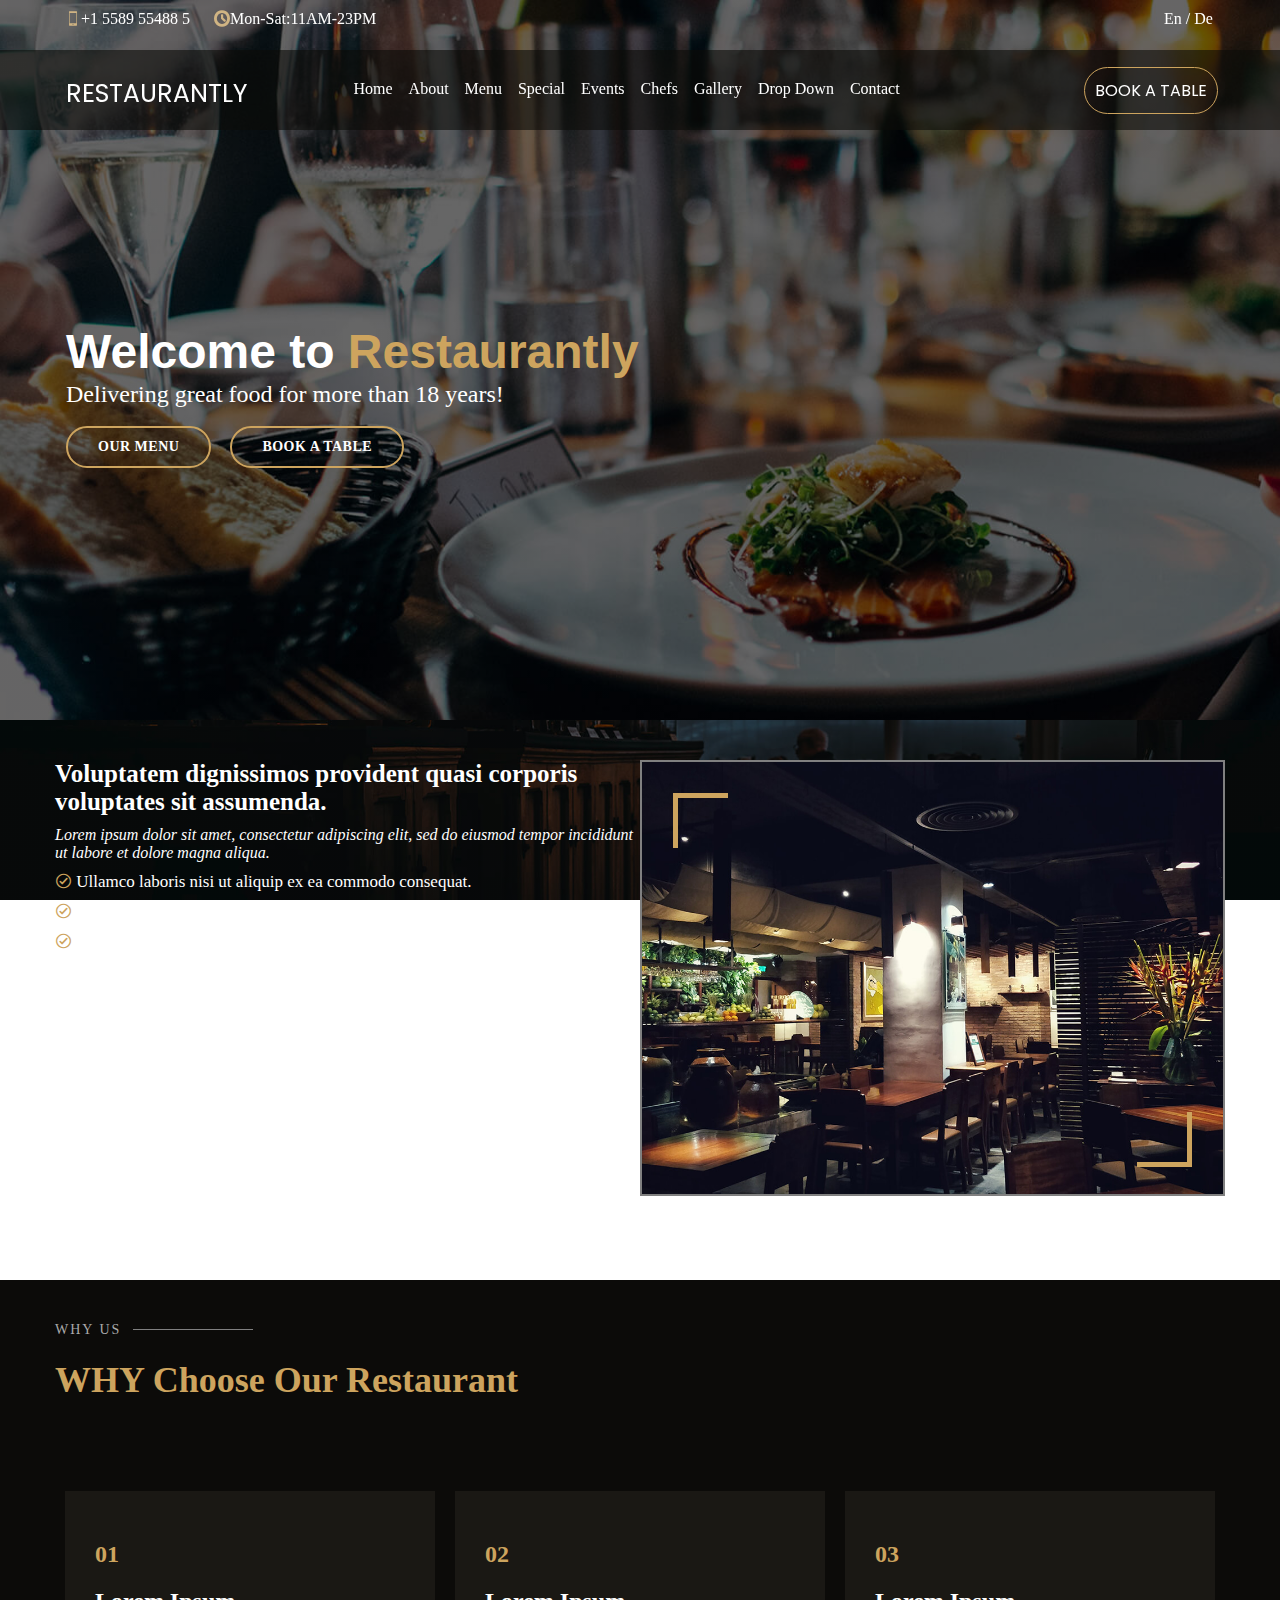
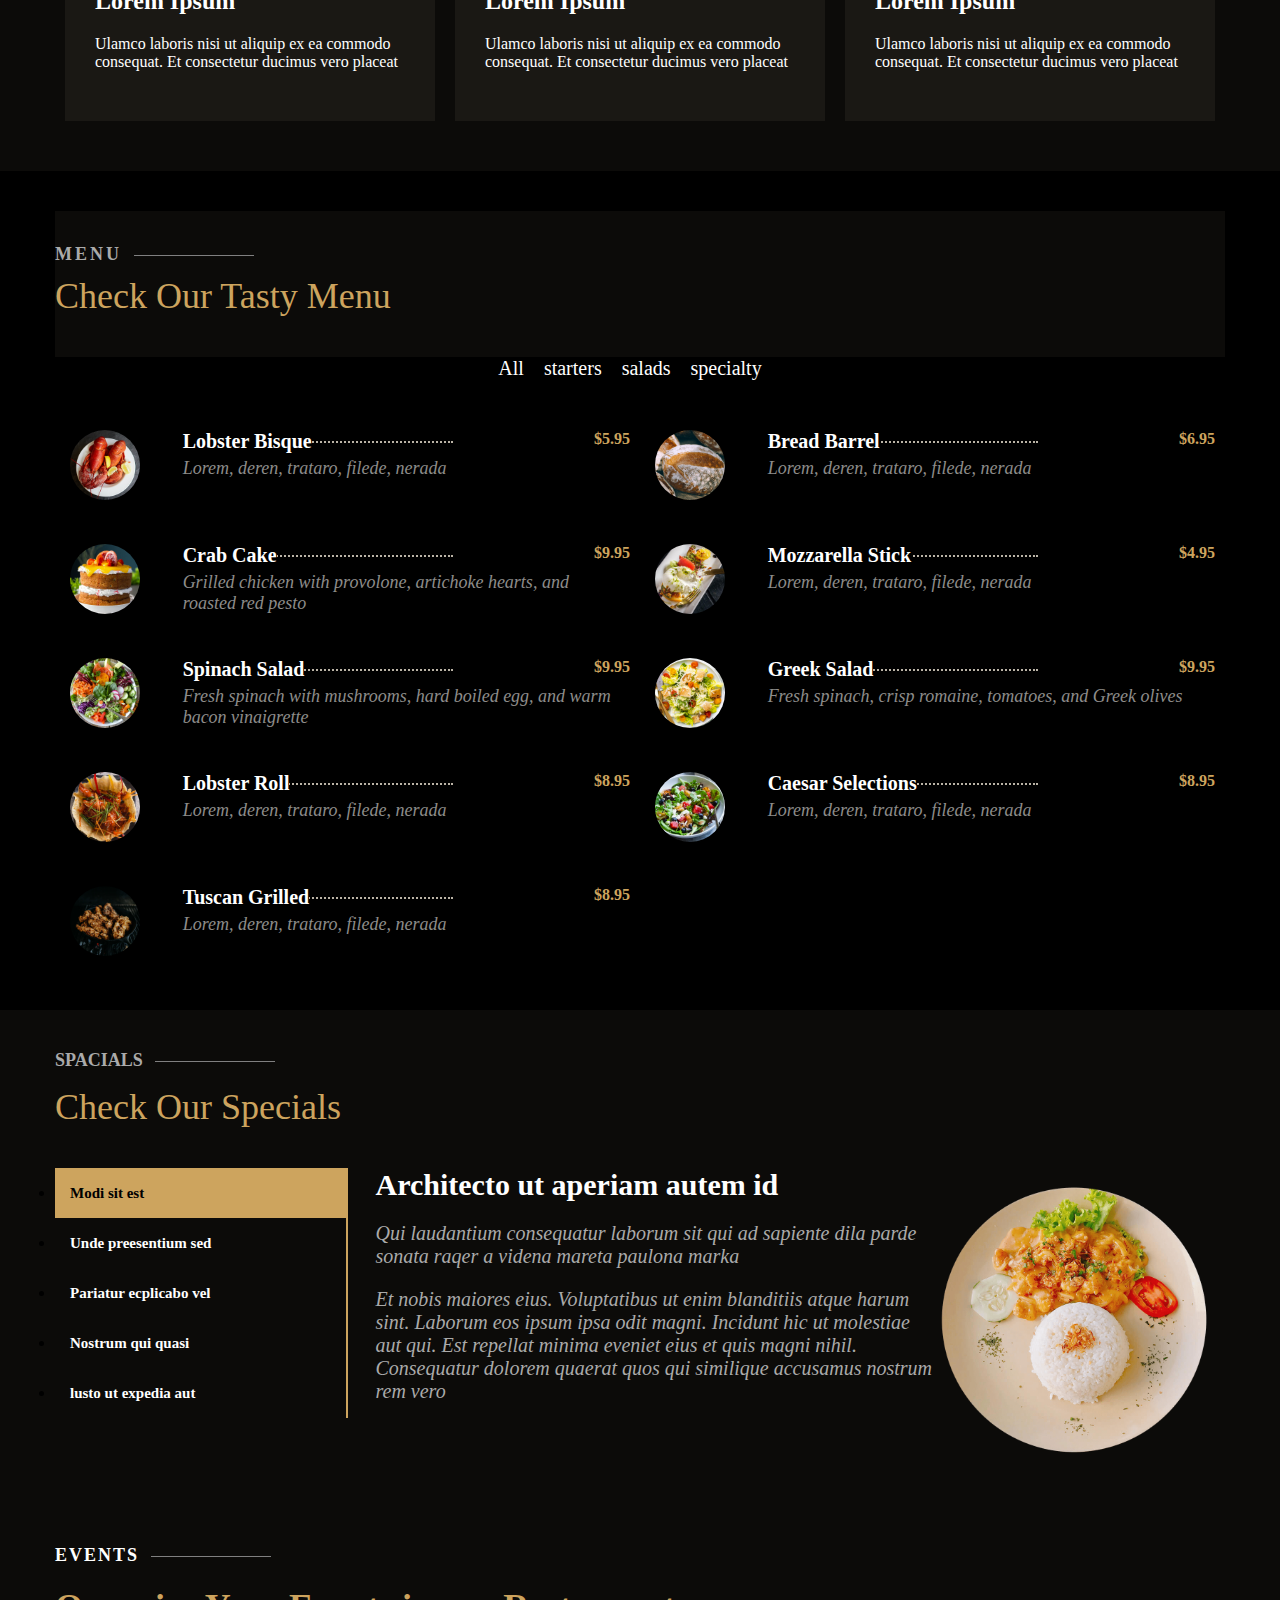
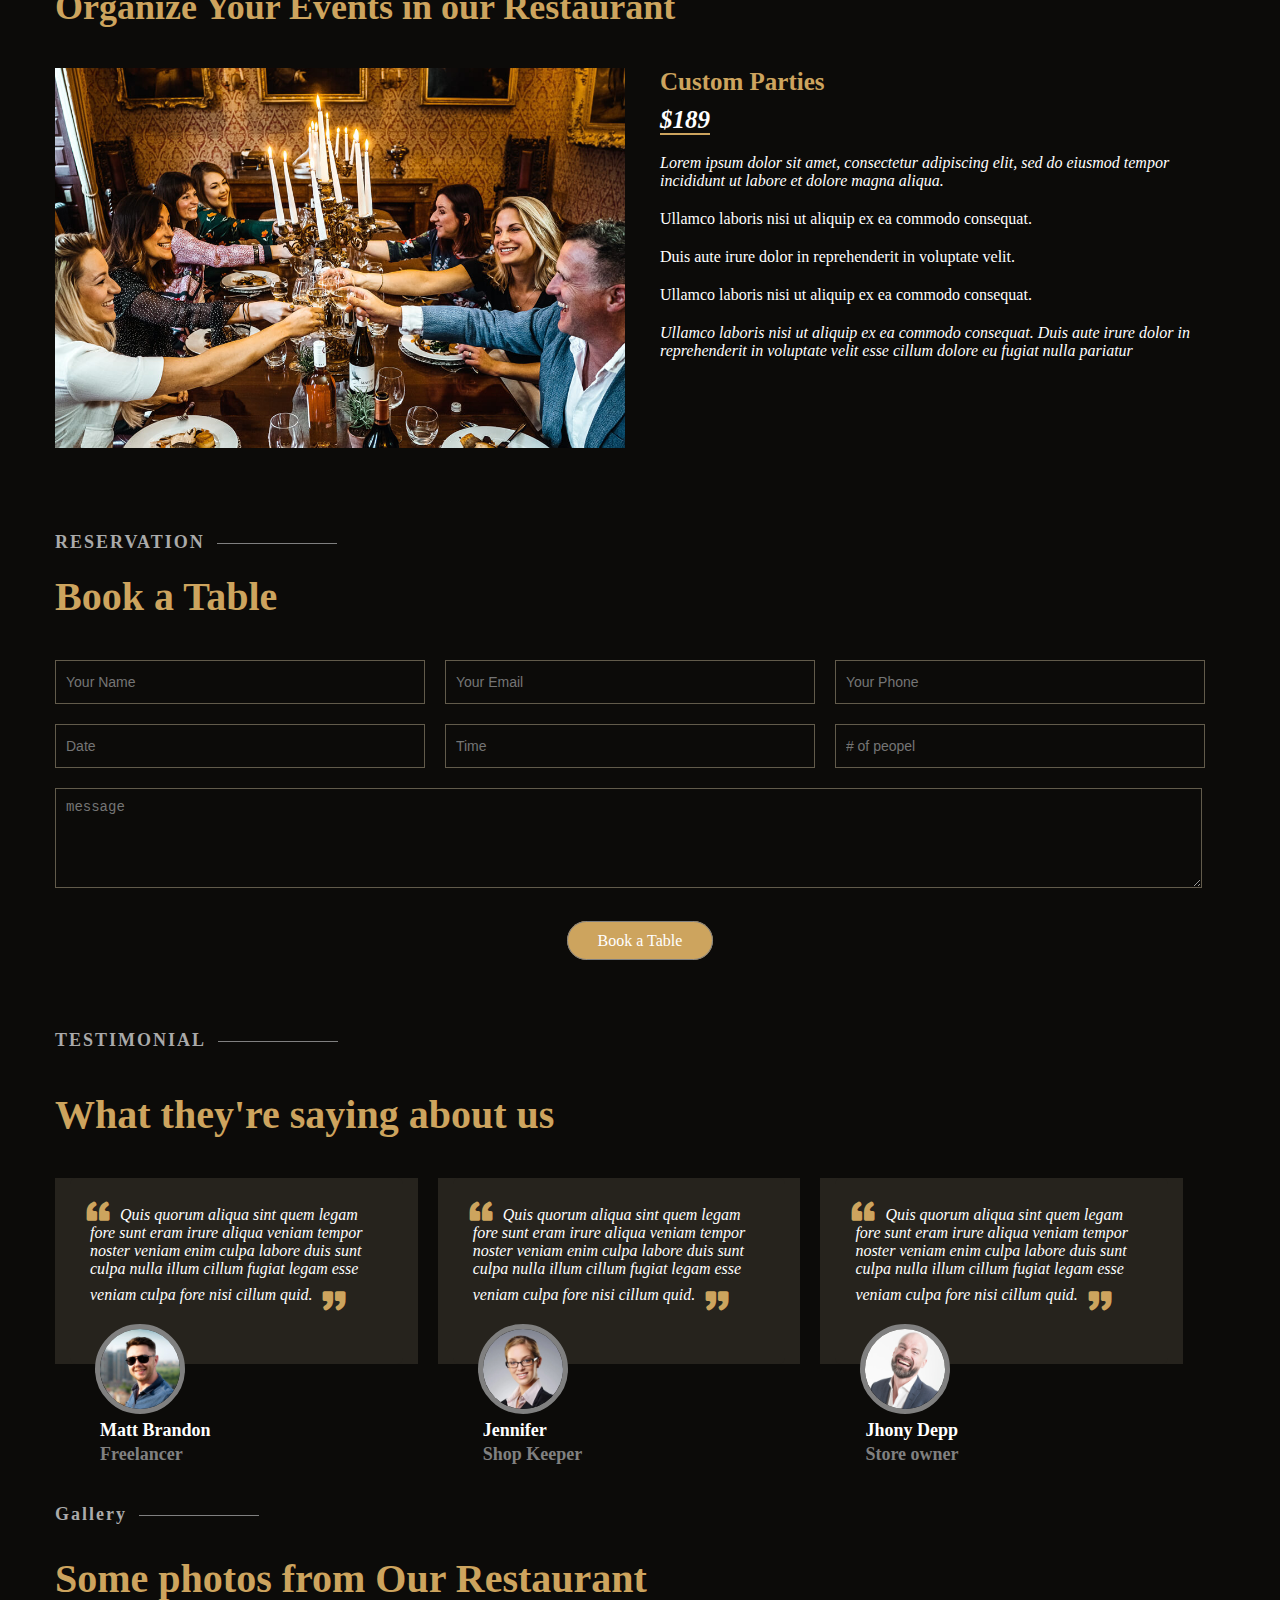
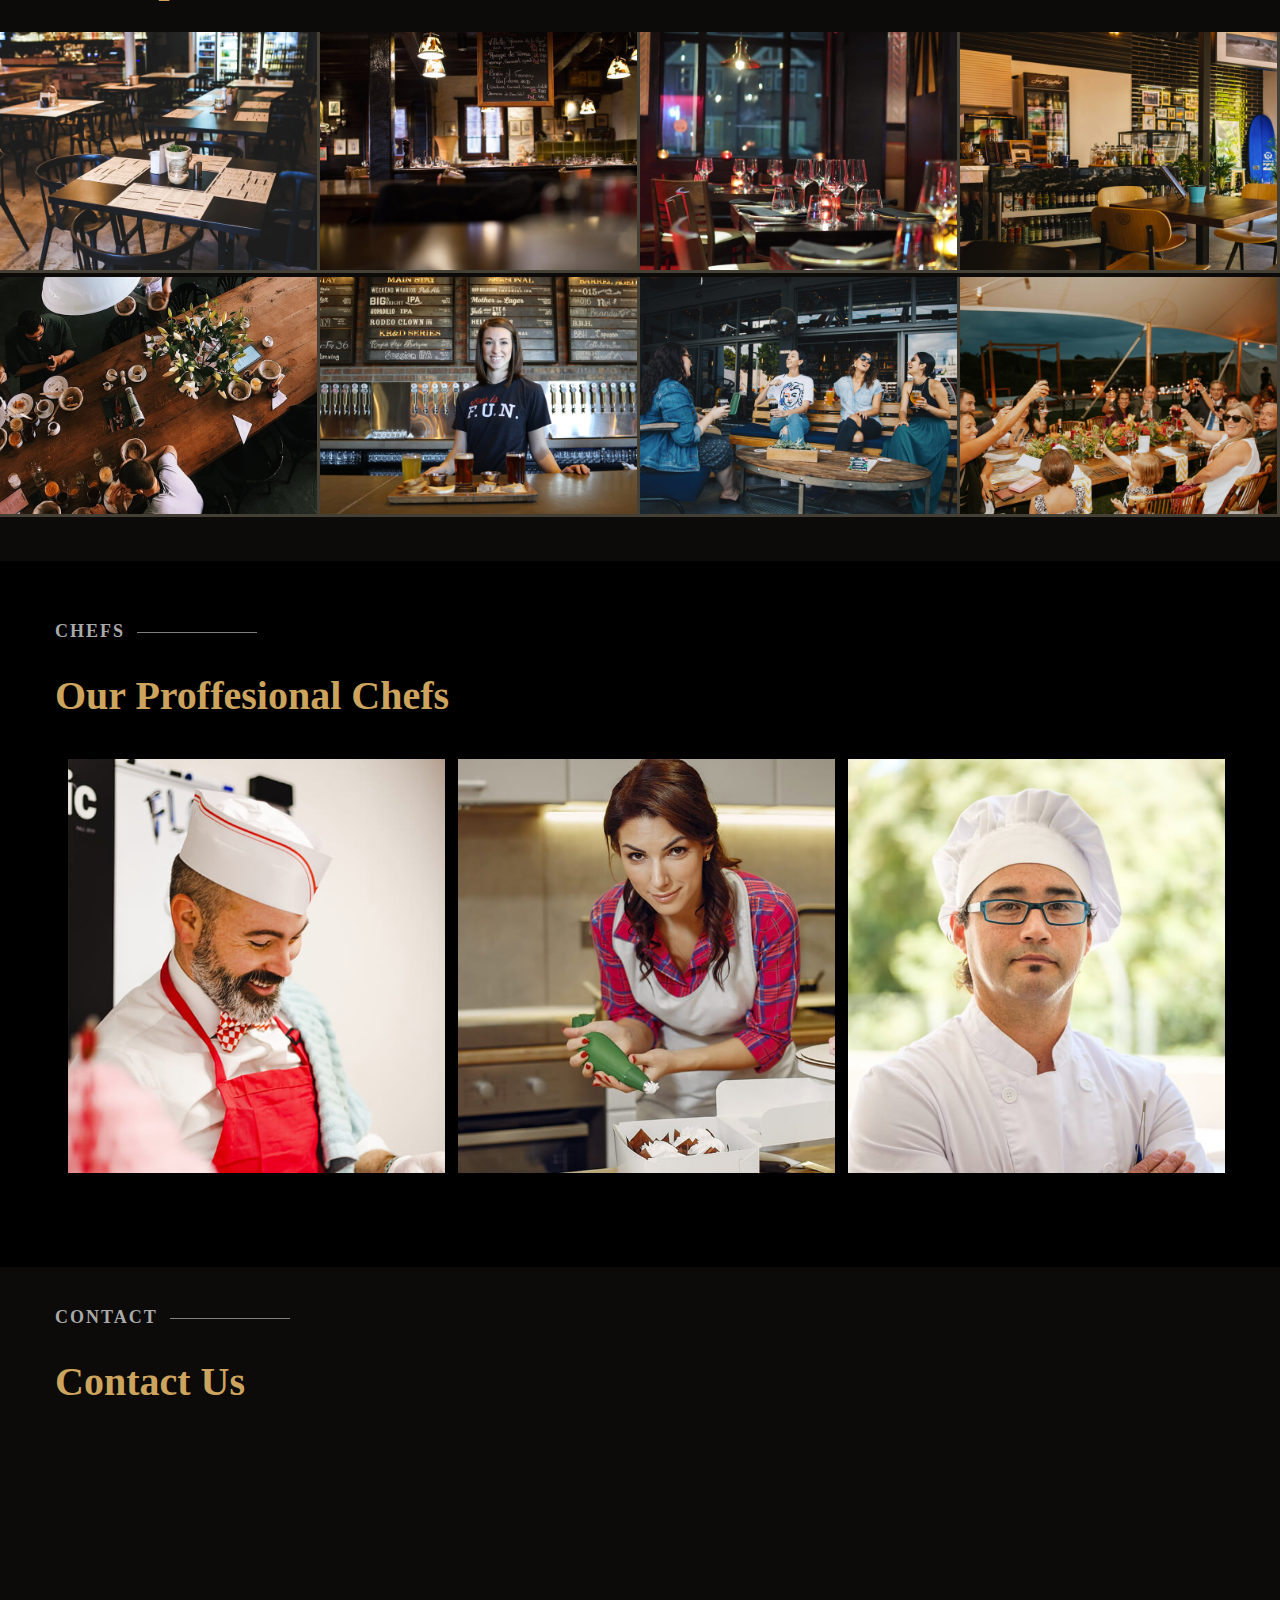
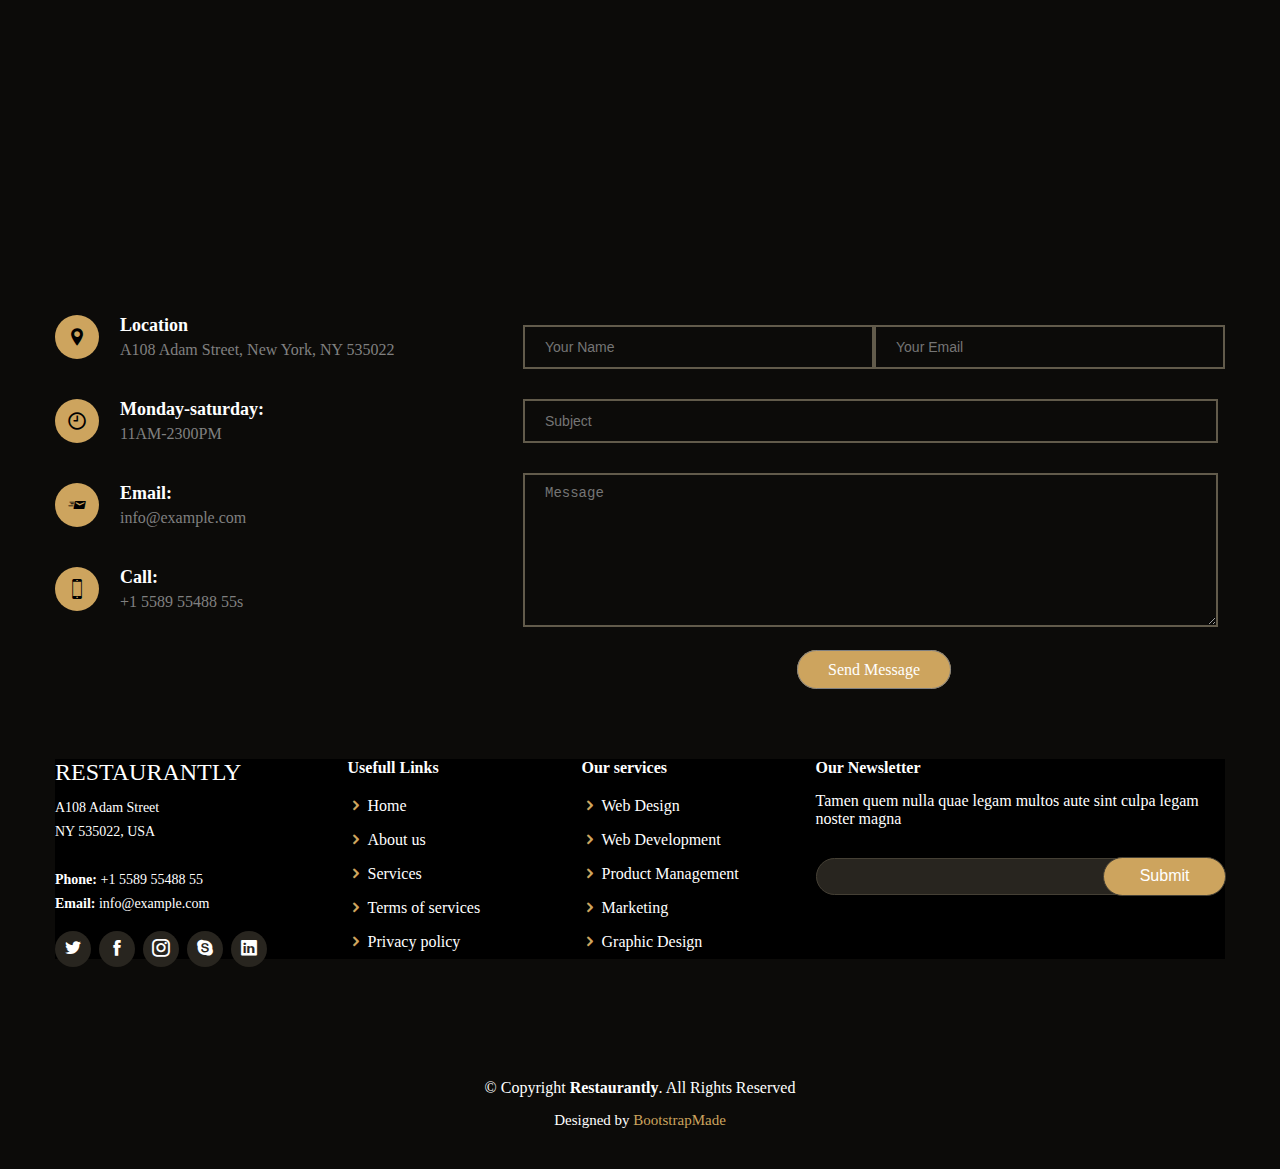
==== commit 68f5addd: "added chefs-section , added responsive" ====
--- a/index.html
+++ b/index.html
@@ -4,8 +4,10 @@
     <meta charset="UTF-8">
     <meta http-equiv="X-UA-Compatible" content="IE=edge">
     <meta name="viewport" content="width=device-width, initial-scale=1.0">
+	<link rel="stylesheet" href="icons/icofont.min.css">
     <link rel="stylesheet" href="css/style.css">
-	<link rel="stylesheet" href="icons/icofont.min.css">
+	<link rel="stylesheet" href="css/responsive.css">
+	
 	
     <title>project-1</title>
 </head>
@@ -16,7 +18,7 @@
         <div class="header-info">
 
             <div class="container">
-                <div class="top-info">
+                <div class="top-info col-12">
 					<ul class="icon">
 						<li><i class="icofont-smart-phone"></i>+1 5589 55488 5</li>
 						<li><i class="icofont-ui-clock"></i>Mon-Sat:11AM-23PM</li>
@@ -80,10 +82,10 @@
 
     <!--about section-->
         <section class="about-section">
-            <div class="container">
+            <div class="container flex-column-reverse">
 			
-                <div class="abt-cont">
-				<div class="abt-para">
+                <div class="abt-cont col-12">
+				<div class="abt-para col-12">
 				<h3>Voluptatem dignissimos provident quasi corporis voluptates sit assumenda.</h3>
 				<p class="fst-cont">Lorem ipsum dolor sit amet, consectetur adipiscing elit, sed do eiusmod tempor incididunt ut labore et dolore magna aliqua.</p>	
 				<ul>
@@ -127,7 +129,7 @@
 					<h3>WHY Choose Our Restaurant</h3>
 				</div>
 				
-                <div class="why-boxs">
+                <div class="why-boxs col-12">
 					<div class="box">
 				<h2>01</h2>
 				<h3>Lorem Ipsum</h3>
@@ -138,7 +140,7 @@
 					</div>
 				</div>
 				
-                <div class="why-boxs">
+                <div class="why-boxs col-12">
 					<div class="box">
 					<h2>02</h2>
 					<h3>Lorem Ipsum</h3>
@@ -149,7 +151,7 @@
 					</div>
 				</div>
 				
-                <div class="why-boxs">
+                <div class="why-boxs col-12">
 					<div class="box">
 					<h2>03</h2>
 					<h3>Lorem Ipsum</h3>
@@ -181,7 +183,7 @@
 				
 				</div>
 			<div class="f-section">
-                <div class="food-menu">
+                <div class="food-menu col-12">
                     <div class="food-img">
 						<img src="images/WhatsApp-image.jpeg" width="70px">
 					</div>
@@ -194,7 +196,7 @@
 					</div>
                 </div>
 				
-                <div class="food-menu">
+                <div class="food-menu col-12">
                     <div class="food-img">
 						<img src="images/WhatsApp Image.jpeg" width="70px">
 					</div>
@@ -206,7 +208,7 @@
 						</div>
 					</div>
                 </div>
-                <div class="food-menu">
+                <div class="food-menu col-12">
                     <div class="food-img">
 						<img src="images/cake.jpg" width="70px">
 					</div>
@@ -218,7 +220,7 @@
 						</div>
 					</div>
                 </div>
-                <div class="food-menu">
+                <div class="food-menu col-12">
                     <div class="food-img">
 						<img src="images/WhatsApp.jpeg" width="70px">
 					</div>
@@ -230,7 +232,7 @@
 						</div>
 					</div>
                 </div>
-                <div class="food-menu">
+                <div class="food-menu col-12">
                     <div class="food-img">
 						<img src="images/WhatsApp I.jpeg" width="70px">
 					</div>
@@ -242,7 +244,7 @@
 						</div>
 					</div>
                 </div>
-                <div class="food-menu">
+                <div class="food-menu col-12">
                     <div class="food-img">
 						<img src="images/WhatsApp Im.jpeg" width="70px">
 					</div>
@@ -255,7 +257,7 @@
 					</div>
                 </div>
 				
-				<div class="food-menu">
+				<div class="food-menu col-12">
                     <div class="food-img">
 						<img src="images/roll.jpeg" width="70px">
 					</div>
@@ -268,7 +270,7 @@
 					</div>
                 </div>
 				
-				<div class="food-menu">
+				<div class="food-menu col-12">
                     <div class="food-img">
 						<img src="images/eaa.jpeg" width="70px">
 					</div>
@@ -281,7 +283,7 @@
 					</div>
                 </div>
 				
-				<div class="food-menu">
+				<div class="food-menu col-12">
                     <div class="food-img">
 						<img src="images/chiken.jpeg" width="70px">
 					</div>
@@ -310,7 +312,7 @@
 				<p>Check Our Specials</p>
 			</div>
 			
-			<div class="spec-name">
+			<div class="spec-name col-12">
 				<ul>
 					<li><a class="active" href="#">Modi sit est</a></li>
 					<li><a href="#">Unde preesentium sed</a></li>
@@ -319,14 +321,14 @@
 					<li><a href="#">lusto ut expedia aut</a></li>	
 				</ul>
 			</div>
-			<div class="spec-cont">
+			<div class="spec-cont flex-column-reverse col-12">
 				<h3>Architecto ut aperiam autem id</h3>
 				<p>Qui laudantium consequatur laborum sit qui ad sapiente dila
 			     	parde sonata raqer a videna mareta paulona marka</p>
 				<p>Et nobis maiores eius. Voluptatibus ut enim blanditiis atque harum sint. Laborum eos ipsum ipsa odit magni. Incidunt hic ut molestiae aut qui. Est repellat minima eveniet eius et quis magni nihil. Consequatur dolorem quaerat quos qui similique accusamus nostrum rem vero</p>
 				
 			</div>
-			<div class="spec-img">
+			<div class="spec-img col-12">
 				<img src="images/specials-1.png" width="285px">
 			
 			</div>
@@ -342,10 +344,10 @@
 					<h2>EVENTS</h2>
 					<h3>Organize Your Events in our Restaurant</h3>
 				</div>
-				<div class="event-img">
-					<img src="images/event-private.jpg" >
-				</div>
-				<div class="event-para">
+				<div class="event-img col-12">
+					<img src="images/event-private.jpg">
+				</div>
+				<div class="event-para col-12">
 					<h2>Custom Parties</h2>
 					<span>$189</span>
 					<p>Lorem ipsum dolor sit amet, consectetur adipiscing elit, sed do eiusmod tempor incididunt ut labore et dolore magna aliqua.</p>
@@ -371,25 +373,25 @@
 				</div>
 				<div class="form-container">
 			
-						<div class="boxes">
+						<div class="boxes col-12">
 							<input class="fboxes" type="text" id="name" placeholder="Your Name"> 
 						</div>
-						<div class="boxes">
+						<div class="boxes col-12">
 							<input class="fboxes" type="text" id="email" placeholder="Your Email"> 
 						</div>
-						<div class="boxes">
+						<div class="boxes col-12">
 							<input class="fboxes" type="text" id="phone" placeholder="Your Phone"> 
 						</div>
-						<div class="boxes">
+						<div class="boxes col-12">
 							<input class="fboxes" type="text" id="date" placeholder="Date"> 
 						</div>
-						<div class="boxes">
+						<div class="boxes col-12">
 							<input class="fboxes" type="text" id="time" placeholder="Time"> 
 						</div>
-						<div class="boxes">
+						<div class="boxes col-12">
 							<input class="fboxes" type="text" id="people" placeholder="# of peopel"> 
 						</div>
-						<div class="mbox">
+						<div class="mbox col-12">
 							<textarea class="tbox" type="text" id="message" placeholder="message"></textarea> 
 						</div>
 						<div class="fbutton">
@@ -413,7 +415,7 @@
 				
 				<div class="testimonial-content">
 				  <div class="test-container">
-					<div class="cont-1">
+					<div class="cont-1 col-12">
 						<p> 
 							<i class="icofont-quote-left"></i>
 							 Quis quorum aliqua sint quem legam fore sunt eram irure aliqua veniam tempor noster veniam enim culpa labore duis sunt culpa nulla illum cillum fugiat legam esse veniam culpa fore nisi cillum quid. 
@@ -425,7 +427,7 @@
 							<h4>Freelancer</h4>
 					</div>
 					
-					<div class="cont-1">
+					<div class="cont-1 col-12">
 						<p> 
 							<i class="icofont-quote-left"></i>
 							 Quis quorum aliqua sint quem legam fore sunt eram irure aliqua veniam tempor noster veniam enim culpa labore duis sunt culpa nulla illum cillum fugiat legam esse veniam culpa fore nisi cillum quid. 
@@ -437,7 +439,7 @@
 							<h4>Shop Keeper</h4>
 					</div>
 					
-					<div class="cont-1">
+					<div class="cont-1 col-12">
 						<p> 
 							<i class="icofont-quote-left"></i>
 							 Quis quorum aliqua sint quem legam fore sunt eram irure aliqua veniam tempor noster veniam enim culpa labore duis sunt culpa nulla illum cillum fugiat legam esse veniam culpa fore nisi cillum quid. 
@@ -463,44 +465,45 @@
 	<!--Gallery section start-->
 	<section>
 		<div class="gallery-section">
-			<div class="container-fluid">
+			<div class="container">
 				<div class="gallery-title">
 					<h2>Gallery</h2>
 					<p>Some photos from Our Restaurant</p>
 				</div>
-				
+			</div>
+			<div class="container-fluid">	
 				<div class="gallery-cont">
 					<div class="gallery-images">
 					
-						<div class="gimg">
+						<div class="gimg col-12">
 						<img src="images/gallery-1.jpg">
 						</div>
 						
-						<div class="gimg">
+						<div class="gimg col-12">
 						<img src="images/gallery-2.jpg">
 						</div>
 						
-						<div class="gimg">
+						<div class="gimg col-12">
 						<img src="images/gallery-3.jpg">
 						</div>
 						
-						<div class="gimg">
+						<div class="gimg col-12">
 						<img src="images/gallery-4.jpg">
 						</div>
 						
-						<div class="gimg">
+						<div class="gimg col-12">
 						<img src="images/gallery-5.jpg">
 						</div>
 						
-						<div class="gimg">
+						<div class="gimg col-12">
 						<img src="images/gallery-6.jpg">
 						</div>
 						
-						<div class="gimg">
+						<div class="gimg col-12">
 						<img src="images/gallery-7.jpg">
 						</div>
 						
-						<div class="gimg">
+						<div class="gimg col-12">
 						<img src="images/gallery-8.jpg">
 						</div>
 						
@@ -513,17 +516,17 @@
 	<!--Gallery section end-->
 	
 	<!--chefs section start-->
-	<section class="chef-sec">
+	<section class="chef-section">
 		    <div class="container">
-			    <div class="chef-title"> 
+			    <div class="chefs-title"> 
 				    <h3>CHEFS</h3> 
 					<p>Our Proffesional Chefs</p>
 				</div>
-				<div class="chef-boxs">
-				    <div class="box-01">
+				<div class="chefs-boxs">
+				    <div class="box-01 col-12">
 					    <img src="images/chefs-1.jpg" alt="chef img">
 						<div class="hover">
-						    <div class="chef-dtl">
+						    <div class="chef-details">
 					            <h4>Walter White</h4>
 						        <span>Master Chef</span>
 						        <a href=""><i class="icofont-twitter"></i></a>
@@ -533,10 +536,10 @@
 					        </div>
 						</div>
 					</div>
-					<div class="box-01">
+					<div class="box-01 col-12">
 					    <img src="images/chefs-2.jpg" alt="chef img">
 						<div class="hover">
-						    <div class="chef-dtl">
+						    <div class="chef-details">
 					            <h4>Walter White</h4>
 						        <span>Master Chef</span>
 						        <a href=""><i class="icofont-twitter"></i></a>
@@ -546,10 +549,10 @@
 					        </div>
 						</div>
 					</div>
-					<div class="box-01">
+					<div class="box-01 col-12">
 					    <img src="images/chefs-3.jpg" alt="chef img">
 						<div class="hover">
-						    <div class="chef-dtl">
+						    <div class="chef-details">
 					            <h4>Walter White</h4>
 						        <span>Master Chef</span>							
 						        <a href="#"><i class="icofont-twitter"></i></a>
@@ -627,7 +630,7 @@
 		<section>
 			<div class="location-section">
 				<div class="container">
-					<div class="location-cont">
+					<div class="location-cont col-12">
 						<div class="address">
 							<i class="icofont-location-pin"></i>
 							<h4>Location</h4>
@@ -652,12 +655,12 @@
 							<p>+1 5589 55488 55s</p>
 						</div>
 					</div>
-					<div class="location-forms">
+					<div class="location-forms col-12">
 						<div class="formbox">
-						<div class="row1">
+						<div class="row1 col-12">
 							<input class="lboxes" type="text" id="name" placeholder="Your Name"> 
 						</div>
-						<div class="row1">
+						<div class="row1 col-12">
 							<input class="lboxes" type="text" id="email" placeholder="Your Email"> 
 						</div>
 						</div>
@@ -687,7 +690,7 @@
 			<div class="last-section">
 				<div class="container">
 					<div class="column-section">
-						<div class="colu1">
+						<div class="colu1 col-12">
 						<h2>RESTAURANTLY</h2>
 						<p>A108 Adam Street<br>NY 535022, USA<br><br>
 							<b>Phone:</b> +1 5589 55488 55 <br>
@@ -713,62 +716,62 @@
 				
 						</div>
 						
-						<div class="colu2">
+						<div class="colu2 col-12">
 							<div class="links">
 							<h4>Usefull Links</h4>
 							<ul>
 								<li>
 								<i class="icofont-rounded-right"></i>
-								<a>Home</a>
-								</li>
-								<li>
-								<i class="icofont-rounded-right"></i>
-								<a>About us</a>
-								</li>
-								<li>
-								<i class="icofont-rounded-right"></i>
-								<a>Services</a>
-								</li>
-								<li>
-								<i class="icofont-rounded-right"></i>
-								<a>Terms of services</a>
-								</li>
-								<li>
-								<i class="icofont-rounded-right"></i>
-								<a>Privacy policy</a>
+								<a href="#">Home</a>
+								</li>
+								<li>
+								<i class="icofont-rounded-right"></i>
+								<a href="#">About us</a>
+								</li>
+								<li>
+								<i class="icofont-rounded-right"></i>
+								<a href="#">Services</a>
+								</li>
+								<li>
+								<i class="icofont-rounded-right"></i>
+								<a href="#">Terms of services</a>
+								</li>
+								<li>
+								<i class="icofont-rounded-right"></i>
+								<a href="#">Privacy policy</a>
 								</li>
 							</ul>
 							</div>
 					    </div>
 						
-						<div class="colu3">
+						<div class="colu3 col-12">
 							<div class="ourservices">
 							<h4>Our services</h4>
 							<ul>
 								<li>
 								<i class="icofont-rounded-right"></i>
-								<a>Web Design</a>
-								</li>
-								<li>
-								<i class="icofont-rounded-right"></i>
-								<a>Web Development</a>
-								</li>
-								<li>
-								<i class="icofont-rounded-right"></i>
-								<a>Product Management</a>
-								</li>
-								<li>
-								<i class="icofont-rounded-right"></i>
-								<a>Marketing</a>
-								</li>
-								<li>
-								<i class="icofont-rounded-right"></i>
-								<a>Graphic Design</a>
+								<a href="#">Web Design</a>
+								</li>
+								<li>
+								<i class="icofont-rounded-right"></i>
+								<a href="#">Web Development</a>
+								</li>
+								<li>
+								<i class="icofont-rounded-right"></i>
+								<a href="#">Product Management</a>
+								</li>
+								<li>
+								<i class="icofont-rounded-right"></i>
+								<a href="#">Marketing</a>
+								</li>
+								<li>
+								<i class="icofont-rounded-right"></i>
+								<a href="#">Graphic Design</a>
 								</li>
 							</ul>
 							</div>
 						</div>
-						<div class="colu4">
+						<div class="colu4 col-12">
 							<h4>Our Newsletter</h4>
 							<p>Tamen quem nulla quae legam multos aute sint culpa legam noster magna</p>
 							<div class="searchbar">
@@ -787,5 +790,18 @@
 			</div>
 		
 		</section>
+		
+		<section class="footer-section">
+			<div class="container col-12">
+				<div class="copywrite ">
+					 <p>© Copyright <strong>Restaurantly</strong>. All Rights Reserved</p>
+				</div>
+				<div class="credits col-12">
+					<p>Designed by <a href="https://Bootstrapmade.com/" target="target-blank">BootstrapMade</a></p>
+				
+				</div>
+			</div>
+		
+		</section>
 </body>
 </html>--- a/css/style.css
+++ b/css/style.css
@@ -210,6 +210,7 @@
 	position:relative;
 	transform:scale(1);
 	transition:2s;
+	margin-bottom:40px;
 }
 .abt-img img{
 	border:2px solid grey;
@@ -300,7 +301,6 @@
 }
 .why-boxs{
     width: 33.33%;
-    
 	padding:50px 10px;
 }
 .box{
@@ -426,8 +426,8 @@
 	content:"";
 	position:absolute;
 	display:inline-block;
-	border-bottom:2px solid #bab3a6;	
-	width:430px;
+	border-bottom:2px dotted #bab3a6;	
+	width:280px;
 	height:1px;
 	top:10px;
 	left:0;
@@ -435,7 +435,7 @@
 }
 
 .food-menu .food-img{
-    width: 15%;
+    width: 20%;
     
 }
 .food-img img{
@@ -949,19 +949,19 @@
 	text-align:center;
 }*/
 
-.chef-sec{
+.chef-section{
 	background-color:black;
 	padding:60px 0px;
 }
-.chef-title{
-	width:100%;
-}
-.chef-title h3{
+.chefs-title{
+	width:100%;
+}
+.chefs-title h3{
 	color:#aaaaaa;
 	font-size:18px;
 	letter-spacing:2px;
 }
-.chef-title h3:after{
+.chefs-title h3:after{
 	content:"";
 	width:120px;
 	height:1px;
@@ -969,28 +969,29 @@
 	margin:4px 12px;
 	background-color:grey;
 }
-.chef-title  p{
+.chefs-title  p{
 	color:#cda45e;
 	font-weight:700;
 	margin-top:30px;
 	font-size:40px;	
 }
-.chef-boxs{
+.chefs-boxs{
 	width:100%;
 	padding-top:40px;
 	display:flex;
 	flex-wrap:wrap;
 }
-.chef-boxs .box-01{
+.chefs-boxs .box-01{
 	width:33.33%;
 	position:relative;
 	overflow:hidden;
 }
-.chef-boxs .box-01 img{
+.chefs-boxs .box-01 img{
 	width:440px;
 	padding:0px 13px;
-}
-.chef-boxs .hover{
+	margin-bottom:30px;
+}
+.chefs-boxs .hover{
 	width:100%;
 	opacity:0;
 	position:absolute;
@@ -1002,39 +1003,39 @@
 	justify-content:center;
 	align-items:flex-end;
 }
-.chef-boxs .hover .chef-dtl{
+.chefs-boxs .hover .chef-details{
 	text-align:center;
 	width:100%;
 	color:white;
 	height:425px;
 	position:absolute;
-	padding-top:348px;
+	padding-top:320px;
 	transition:0.4s;
 }
-.chef-boxs .hover .chef-dtl h4{
+.chefs-boxs .hover .chef-details h4{
 	font-size:19px;
 	margin-bottom:3px;
 }
-.chef-boxs .hover .chef-dtl span{
+.chefs-boxs .hover .chef-details span{
 	font-family: "Poppins", sans-serif;
 	display:block;
 	font-size:12px;
 	margin-bottom:15px;
 }
-.chef-boxs .hover .chef-dtl a{
+.chefs-boxs .hover .chef-details a{
 	margin:0 7px;
 }
-.chef-boxs .hover .chef-dtl a i{
+.chefs-boxs .hover .chef-details a i{
     font-size:19px;
 }
-.chef-icon{
+.chefs-icon{
 	display:flex;
 }
-.chef-boxs .hover:hover{
+.chefs-boxs .hover:hover{
 	background: linear-gradient(0deg, rgba(0, 0, 0, 0.9) 0%, rgba(0, 0, 0, 0.8) 20%, rgba(0, 212, 255, 0) 100%);
 	opacity:1;
 }
-.chef-boxs .hover .chef-dtl:hover{
+.chefs-boxs .hover .chef-details:hover{
 	transform:translateY(-30px);
 	transition:0.4s;
 }
@@ -1200,6 +1201,10 @@
 	width:100%;
 	display:flex;
 	flex-wrap:wrap;
+	margin-top:10px;
+}
+.formbox .row1:nth-child(1){
+	padding-right:0px;
 }
 .row1{
 	width:50%;
@@ -1211,7 +1216,7 @@
 	font-size:14px;
 	height:44px;
 	margin:0 0px 30px 0px;
-	width:99%;
+	width:100%;
 }
 .lboxes{
 	
@@ -1265,12 +1270,14 @@
 	background-color:#0c0b09;
 	padding: 40px 0; 
 	width:100%;
+	
 }
 .column-section{
 	width:100%;
 	display:flex;
 	flex-wrap:wrap;
 	height:200px;
+	background-color:black;
 }
 .colu1{
 	width:25%;
@@ -1314,6 +1321,23 @@
 	width:36px;
 	height:36px;
 }
+.icofont-twitter:hover{
+	background-color:#cda45e;	
+}
+.links ul li a{
+	text-decoration:none;
+	color:white;
+}
+.links ul li a:hover{
+	color:#cda45e;
+}
+.ourservices ul li a{
+	text-decoration:none;
+	color:white;
+}
+.ourservices ul li a:hover{
+	color:#cda45e;
+}
 .icofont-facebook{
 	font-size:18px;
 	display:inline-block;
@@ -1327,6 +1351,9 @@
 	width:36px;
 	height:36px;
 }
+.icofont-facebook:hover{
+	background-color:#cda45e;	
+}
 .icofont-instagram{
 	font-size:18px;
 	display:inline-block;
@@ -1340,6 +1367,9 @@
 	width:36px;
 	height:36px;
 }
+.icofont-instagram:hover{
+	background-color:#cda45e;	
+}
 .icofont-skype{
 	font-size:18px;
 	display:inline-block;
@@ -1353,6 +1383,9 @@
 	width:36px;
 	height:36px;
 }
+.icofont-skype:hover{
+	background-color:#cda45e;	
+}
 .icofont-linkedin{
 	font-size:18px;
 	display:inline-block;
@@ -1366,7 +1399,9 @@
 	width:36px;
 	height:36px;
 }
-
+.icofont-linkedin:hover{
+	background-color:#cda45e;	
+}
 .colu2 h4{
 	font-size:16px;
 	font-weight:600;
@@ -1404,12 +1439,14 @@
 	font-weight:600;
 	color:white;
 	padding-bottom:15px;
+	
 }
 .colu4 p{
 	color:white;	
 }
 .searchbar{
 	position:relative;
+	
 }
 .searchbar input{
 	width:100%;
@@ -1434,3 +1471,29 @@
 	border-radius:50px;
 }
 
+.footer-section{
+	background-color:#0c0b09;
+	padding: 40px 0; 
+	width:100%;
+	margin-top:5
+	px solid grey;
+}
+.copywrite{
+	text-align:center;
+	width:100%;
+	margin-top:40px;
+	color:white;
+}
+.credits{
+	padding-top:15px;
+	width:100%;
+	text-align:center;
+	font-size:15px;
+	color:white;
+	
+	
+}
+.credits a{
+	color:#cda45e;
+	text-decoration:none;
+}
--- a/css/responsive.css
+++ b/css/responsive.css
@@ -0,0 +1,34 @@
+/*-----for moblie responsive----*/
+@media (max-width:576px){
+	.container{
+		width:100%;
+	}
+	.language{
+		display:none;
+	}
+	.menu{
+		display:none;
+	}
+	.menu-btn{
+		display:none;
+	}
+	.col-12{
+		width:100% !important; 
+	}
+	.flex-column-reverse{
+		flex-direction: column-reverse !important;
+	}
+	.abt-img{
+		width:100%;
+	}
+	.why-boxs{
+		padding:20px;
+	}
+	.event-img img{
+		width:400px;
+	}
+	.cont-1{
+		margin-bottom:110px;
+	}
+	
+}